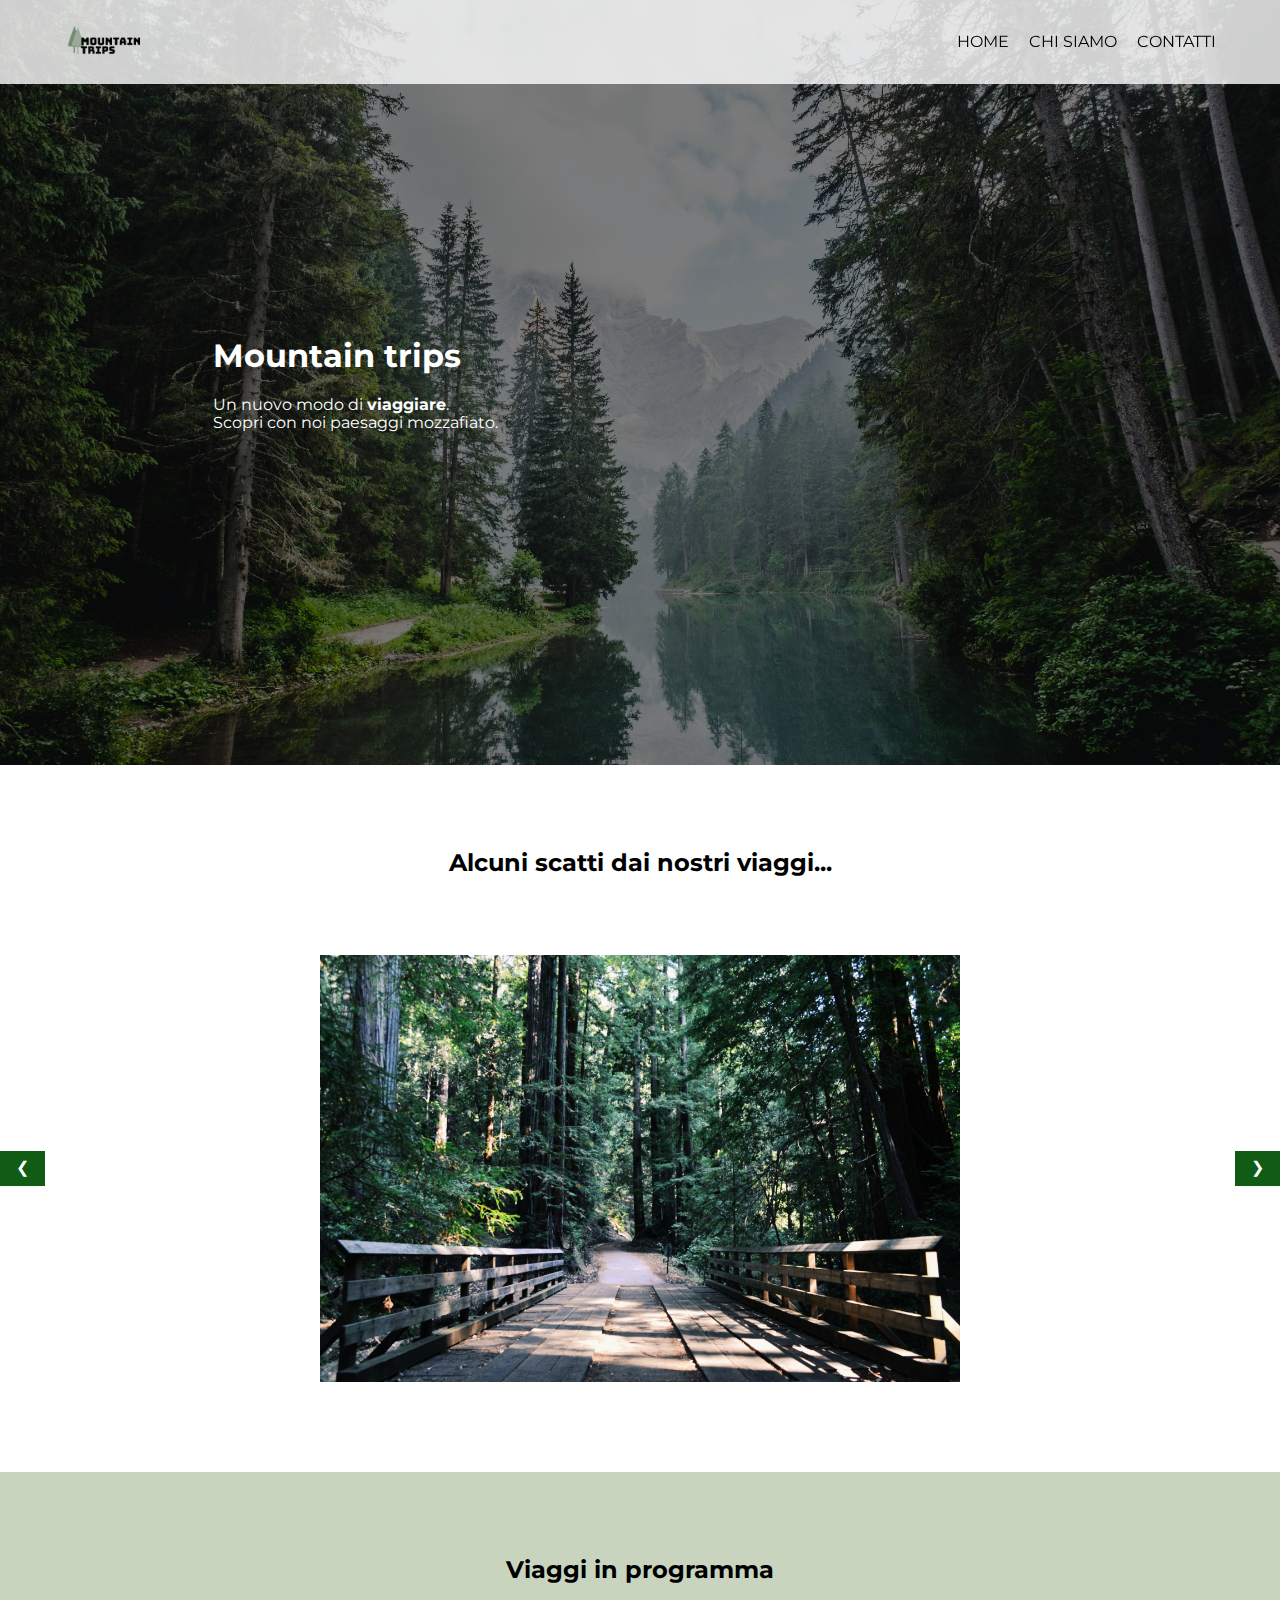
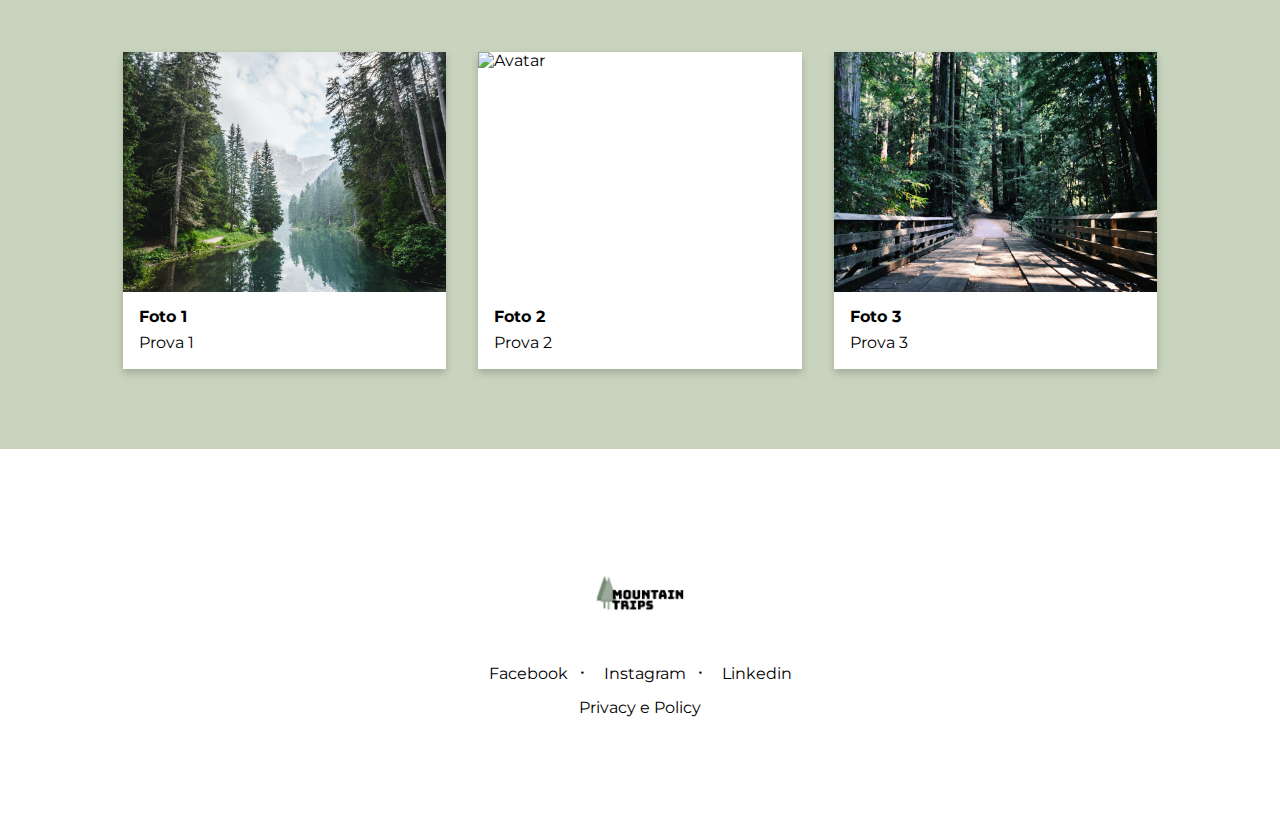
==== index.html @ b5fb7e09 "card content e fix" ====
<!DOCTYPE html>
<html lang="it">
    <head>
        <meta charset="UTF-8">
        <meta http-equiv="X-UA-Compatible" content="IE=edge">
        <meta name="viewport" content="width=device-width, initial-scale=1.0">
        <title>Mountain trips</title>

        <!-- Font -->
        <link rel="stylesheet" href="assets/fonts/montserrat/stylesheet.css">

        <!-- Fogli di stile -->
        <link rel="stylesheet" href="assets/css/normalize.css">
        <link rel="stylesheet" href="bootstrap/css/bootstrap-grid.css">
        <link rel="stylesheet" href="assets/css/style.css">

        <!-- Favicon -->
        <link rel="apple-touch-icon" sizes="57x57" href="assets/images/favicon/apple-icon-57x57.png">
        <link rel="apple-touch-icon" sizes="60x60" href="assets/images/favicon/apple-icon-60x60.png">
        <link rel="apple-touch-icon" sizes="72x72" href="assets/images/favicon/apple-icon-72x72.png">
        <link rel="apple-touch-icon" sizes="76x76" href="assets/images/favicon/apple-icon-76x76.png">
        <link rel="apple-touch-icon" sizes="114x114" href="assets/images/favicon/apple-icon-114x114.png">
        <link rel="apple-touch-icon" sizes="120x120" href="assets/images/favicon/apple-icon-120x120.png">
        <link rel="apple-touch-icon" sizes="144x144" href="assets/images/favicon/apple-icon-144x144.png">
        <link rel="apple-touch-icon" sizes="152x152" href="assets/images/favicon/apple-icon-152x152.png">
        <link rel="apple-touch-icon" sizes="180x180" href="assets/images/favicon/apple-icon-180x180.png">
        <link rel="icon" type="image/png" sizes="192x192"  href="assets/images/favicon/android-icon-192x192.png">
        <link rel="icon" type="image/png" sizes="32x32" href="assets/images/favicon/favicon-32x32.png">
        <link rel="icon" type="image/png" sizes="96x96" href="assets/images/favicon/favicon-96x96.png">
        <link rel="icon" type="image/png" sizes="16x16" href="assets/images/favicon/favicon-16x16.png">
        <link rel="manifest" href="/manifest.json">
        <meta name="msapplication-TileColor" content="#ffffff">
        <meta name="msapplication-TileImage" content="/ms-icon-144x144.png">
        <meta name="theme-color" content="#ffffff">
    </head>
    <body>
        <header class="main-menu">
            <div class="logo-wrapper">
                <a href="index.html" title="Vai alla index">
                    <img src="assets/images/logo_mountain_trips.png" alt="Logo" class="logo">
                </a>
            </div>
            <nav class="main-nav">
                <ul class="list-nav list-reset">
                    <li>
                        <a href="index.html" title="Home">Home</a>
                    </li>
                    <li>
                        <a href="#" title="Chi sono">Chi siamo</a>
                    </li>
                    <li>
                        <a href="#" title="Contatti">Contatti</a>
                    </li>
                </ul>
            </nav>
            <div class="btn-wrapper">
                <button class="hamburger-button" id="hamburgerBtn" type="button">
                    <div class="hamburger-button-bar"></div>
                    <div class="hamburger-button-bar"></div>
                    <div class="hamburger-button-bar"></div>
                </button>
            </div>
        </header>

        <main class="site-main">
            <div class="hero grid">
                <img src="assets/images/main-image.jpg" alt="Sfondo" class="hero-image image-cover">

                <div class="offset-2 col-lg-10">
                    <div class="hero-content">
                        <h1>Mountain trips</h1>
						<p>Un nuovo modo di <strong>viaggiare</strong>.
                            <br>Scopri con noi paesaggi mozzafiato.
                        </p>
                    </div>
                </div>
            </div>

            <div class="main-section">
                <div class="main-section-header">
                    <h2 class="text-center">Alcuni scatti dai nostri viaggi...</h2>
                </div>
                <div class="carousel-wrapper">
                    <div class="container-carousel">
                        <img src="assets/images/amos-gwa-IrGYJPF0JS0-unsplash.jpg" alt="" class="image-carousel">
                        <img src="assets/images/deric-P3DxOe-OJGA-unsplash.jpg" alt="" class="image-carousel">
                        <img src="assets/images/france-perles-wizj0ppghD0-unsplash.jpg" alt="" class="image-carousel">
                        <img src="assets/images/steven-kamenar-MMJx78V7xS8-unsplash.jpg" alt="" class="image-carousel">
                    </div>
                    <div class="button-carousel">
                        <button class="slider-button" onclick="plusDivs(-1)">&#10094;</button>
                        <button class="slider-button" onclick="plusDivs(1)">&#10095;</button>
                    </div>
                </div>
            </div>

            <div class="main-section bkg-green">
                <div class="offset-md-1 col-md-10">
                    <div class="main-section-header">
                        <h2 class="text-center">Viaggi in programma</h2>
                    </div>
                    <div class="main-section-card-grid">
                        <div class="card-box card-box-small">
                            <img src="assets/images/main-image.jpg" alt="Avatar" class="avatar">
                            <div class="card-content">
                                <h4><b>Foto 1</b></h4> 
                                <p>Prova 1</p> 
                            </div>
                        </div>

                        <div class="card-box card-box-small">
                            <img src="assets/images/deric-P3DxOe-OJGA-unsplash.jpg" alt="Avatar" class="avatar">
                            <div class="card-content">
                                <h4><b>Foto 2</b></h4> 
                                <p>Prova 2</p> 
                            </div>
                        </div>

                        <div class="card-box card-box-small">
                            <img src="assets/images/amos-gwa-IrGYJPF0JS0-unsplash.jpg" alt="Avatar" class="avatar">
                            <div class="card-content">
                                <h4><b>Foto 3</b></h4> 
                                <p>Prova 3</p> 
                            </div>
                        </div>
                    </div>
                </div>
            </div>

        </main>

        <footer class="site-footer">
            <div class="site-footer-content">
                <a href="index.html" title="Il logo della lading page - torna in homepage">
                    <img src="assets/images/logo_mountain_trips.png" alt="Il logo della mia landing page" class="site-logo-img">
                </a>

                <ul class="list-reset list-horizontal text-decoration-none">
                    <li>
                        <a href="#" title="Facebook" class="color-black">Facebook</a>
                    </li>
                    <li>
                        <a href="#" title="Instagram" class="color-black">Instagram</a>
                    </li>
                    <li>
                        <a href="#" title="Linkedin" class="color-black">Linkedin</a>
                    </li>
                </ul>

                <div class="color-black text-decoration-none">
                    <a href="#" class="color-black">Privacy</a>
                    e
                    <a href="#" class="color-black">Policy</a>
                </div>
            </div>
        </footer>
        
        <script src="assets/js/script.js"></script>
    </body>
</html>
---- assets/fonts/montserrat/stylesheet.css ----
@font-face {
    font-family: 'Montserrat';
    src: url('Montserrat-Light.woff2') format('woff2'),
        url('Montserrat-Light.woff') format('woff');
    font-weight: 300;
    font-style: normal;
    font-display: swap;
}

@font-face {
    font-family: 'Montserrat';
    src: url('Montserrat-Regular.woff2') format('woff2'),
        url('Montserrat-Regular.woff') format('woff');
    font-weight: normal;
    font-style: normal;
    font-display: swap;
}

@font-face {
    font-family: 'Montserrat';
    src: url('Montserrat-Bold.woff2') format('woff2'),
        url('Montserrat-Bold.woff') format('woff');
    font-weight: bold;
    font-style: normal;
    font-display: swap;
}

@font-face {
    font-family: 'Montserrat';
    src: url('Montserrat-Thin.woff2') format('woff2'),
        url('Montserrat-Thin.woff') format('woff');
    font-weight: 100;
    font-style: normal;
    font-display: swap;
}
---- assets/css/style.css ----
html,
body {
    font-family: "Montserrat", sans-serif;
}

/* START - Utility classes */
.list-reset {
    list-style-type: none;
    padding: 0;
    margin: 0;
}

.list-horizontal li {
    display: inline-block;
}

.text-center {
    text-align: center;
}

.bkg-green {
    background-color: #c9d4be !important;
}

.text-decoration-none a {
    text-decoration: none;
}

.color-black {
    color: #000000;
}
/* END - Utility classes */

/* START - main menu e main nav */
.main-menu {
    display: flex;
    align-items: center;
    justify-content: space-between;
    flex-wrap: wrap;
    background-color: rgba(255, 255, 255, .8);
}

.main-nav {
    display: none;
    order: 99;
    flex: 100%;
}

.open-menu .main-nav {
    display: block;
}

.open-menu .main-menu .main-nav ul {
    text-align: center;
    background-color: #e3e3e3;
    text-align: center;
}

.main-nav ul li:not(:last-child) {
    margin: 0 0 1em 0;
}

.main-nav ul li a {
    text-transform: uppercase;
    text-decoration: none;
    color: #000;
}

.main-nav ul li a:hover {
    color: rgb(133, 40, 22);
}
/* END - main menu e main nav */

/* START - Site logo */
.btn-wrapper,
.logo-wrapper {
    flex: 0 0 calc(50% - 8em);
    margin: 0 4em;
}

.btn-wrapper {
    text-align: right;
}

.logo {
    max-width: 5em;
}

/* .logo-wrapper{
    width: 50%;
} */
/* END - Site logo */

/* START - btn */
.hamburger-button {
    display: inline-block;
    border: 0;
    margin: 0;
    padding: 0;
    background-color: transparent;
/*  Trovare un modo per altezza 100%
    height: 100%; */
}

.hamburger-button-bar {
    width: 35px;
    height: 5px;
    background-color: #333;
    margin: 6px 0;
    transition: 0.4s;
}

.open-menu .hamburger-button > *:nth-child(1) {
    transform: rotate(-45deg) translate(-.45em, .45em);
}

.open-menu .hamburger-button > *:nth-child(2) {
    opacity: 0;
}

.open-menu .hamburger-button > *:nth-child(3) {
    transform: rotate(45deg) translate(-.45em, -.45em);
}

/* END - btn */
.hero {
    position: relative;
    height: 85vh; /*
        75% dell'altezza della viewport
        viewport significa dal pixel sinistro più alto a al pixel destro più basso
            della nostra pagina web, senza contare l'interfaccia del browser
    */


    background-color: #000;

    -webkit-box-align: center;

        -ms-flex-align: center;

            align-items: center;
}

.hero-image {
    opacity: .5;
}

.hero-content {
    position: relative;
    z-index: 1;
    color: #ffffff;
}

.image-cover {
    position: absolute;
    top: 0;
    right: 0;
    bottom: 0;
    left: 0;
    width: 100%;
    height: 100%;
    -o-object-fit: cover;
       object-fit: cover;
}

.grid,
[class*="grid"] {
    display: -webkit-box;
    display: -ms-flexbox;
    display: flex;
    -webkit-box-orient: horizontal;
    -webkit-box-direction: normal;
        -ms-flex-flow: row wrap;
            flex-flow: row wrap;
    -webkit-box-sizing: border-box;
            box-sizing: border-box;
}

.main-section {
    padding: 4em 0;
    background-color: transparent;
}

.container-carousel {
    position: relative;
    margin: auto;
    width: 80%;
    height: 80%;
}

.image-carousel {
    display: none;
    width: 100%;
    height: 30em;
    -o-object-fit: contain;
       object-fit: contain;
}

.carousel-wrapper {
    position: relative;
    margin: 0 0;
}

.button-carousel {
    position: absolute;
    top: 0;
    right: 0;
    left: 0;
    bottom: 0;
    width: 100%;
    display: flex;
    align-items: center;
    justify-content: space-between;
}

.slider-button {
    border: none;
    display: inline-block;
    text-decoration: none;
    text-align: center;
    padding: 0.5em 1em;
    color: #fff !important;
    background-color: rgb(16, 92, 20) !important;
}

.slider-button:hover {
    background-color: rgb(93, 133, 95) !important;
}


.card-box {
    display: inline-block;
    box-shadow: 0 .25em .5em 0 rgba(0, 0, 0, .2);
    transition: .3s;
}

.card-box:hover {
    box-shadow: 0 .5em 1em 0 rgba(0, 0, 0, .2);
}

.card-content {
    position: relative;
    z-index: 1;
    background: #ffffff;
    padding: 1em;
    margin: 0;
    width: calc(100% - 2em);
}

.card-content h4 {
    margin: 0 0 0.5em;
}

.card-content p {
    margin: 0;
}

.avatar {
    position: relative;
    display: block;
    width: 100%;
    height: 15em;
    overflow: hidden;
    object-fit: cover;
}

.card-box, .card-box-small {
    overflow: hidden;
}

.card-box img, .card-box-small img {
    display: block;
    transition: transform .3s ease-in-out;
}

.card-box:hover img, .card-box-small:hover img {
    transform: scale(1.2);
}

/* .main-section-card-grid {
    
} */

.main-section-card-grid .card-box {
    margin: 1em;
    -webkit-box-flex: 0;
        -ms-flex: 0 100%;
            flex: 0 100%;
}

.main-section-header {
    padding-bottom: 2em;
}

.main-section-header h3 {
    font-size: 2rem;
    margin-bottom: .5em;
}

[class*="card-box"] {
    background-color: #fff;
}


.site-footer {
    padding-top: 6em;
    padding-bottom: 6em;
    background-color: #fff;
    color: white;
    position: relative;
}

.site-footer-content {
    display: -webkit-box;
    display: -ms-flexbox;
    display: flex;
    -webkit-box-orient: vertical;
    -webkit-box-direction: normal;
        -ms-flex-direction: column;
            flex-direction: column;
    -webkit-box-align: center;
        -ms-flex-align: center;
            align-items: center;
    -webkit-box-pack: center;
        -ms-flex-pack: center;
            justify-content: center;
}

.site-logo-img {
    display: block;
    max-width: 6em;
}

.site-footer-content > *:not(:last-child) {
    margin: 0 0 1em;
}

.site-footer-content ul li:nth-child(n+2)  {
    position: relative;
    margin-left: 2em;
}

.site-footer-content ul li:nth-child(n+2)::before {
    content: '•';
    position: absolute;
    top: 0;
    left: -1.5em;
    bottom: 1em;
    margin: auto;
    display: inline-block;
    height: 5px;
    color: #000;
}

.site-footer-content ul li {
    margin-top: .5em;
}

.site-footer-content ul li:hover {
    color: rgb(133, 40, 22);
}
/* [class|="col"] {

} */


/* START - responsive */
@media screen and (min-width: 960px) {
    .main-menu {
        /*
        top 0 per posizionarsi in alto
        width 100 per dirgli di occupare tutto lo spazio, in position fixed occuperebbe tutto lo spazio dei contenuti
        */
        position: fixed;
        z-index: 99;
        top: 0;
        width: 100%;
    }

    .main-nav {
        display: block;
        flex: 0 0 calc(50% - 4em);
        text-align: right;
        margin-right: 4em;
    }

    .main-nav ul li {
        display: inline-block;
    }

    .main-nav ul li:not(:last-child) {
        margin: 0 1em 0 0;
    }

    .container-carousel {
        width: 50%;
    }

    /* .logo-wrapper{
        width: auto;
        background-color: transparent;
    } */

    /* START - btn */
    /* Questo non serve se lo faccio già sul div
    .btn-open-menu {
        display: none;
    } */

    /* Questo è un div in realtà */
    .hamburger-button {
        display: none;

    }

    .btn-wrapper {
        display: none;
    }
    /* END - btn */

    .main-section-card-grid .card-box-large,
    .main-section-card-grid .card-box-small {
        -webkit-box-flex: 0;
            -ms-flex: 0 0 calc((100%/12)*4 - 2em);
                flex: 0 0 calc((100%/12)*4 - 2em);
    }
}
/* END - responsive */
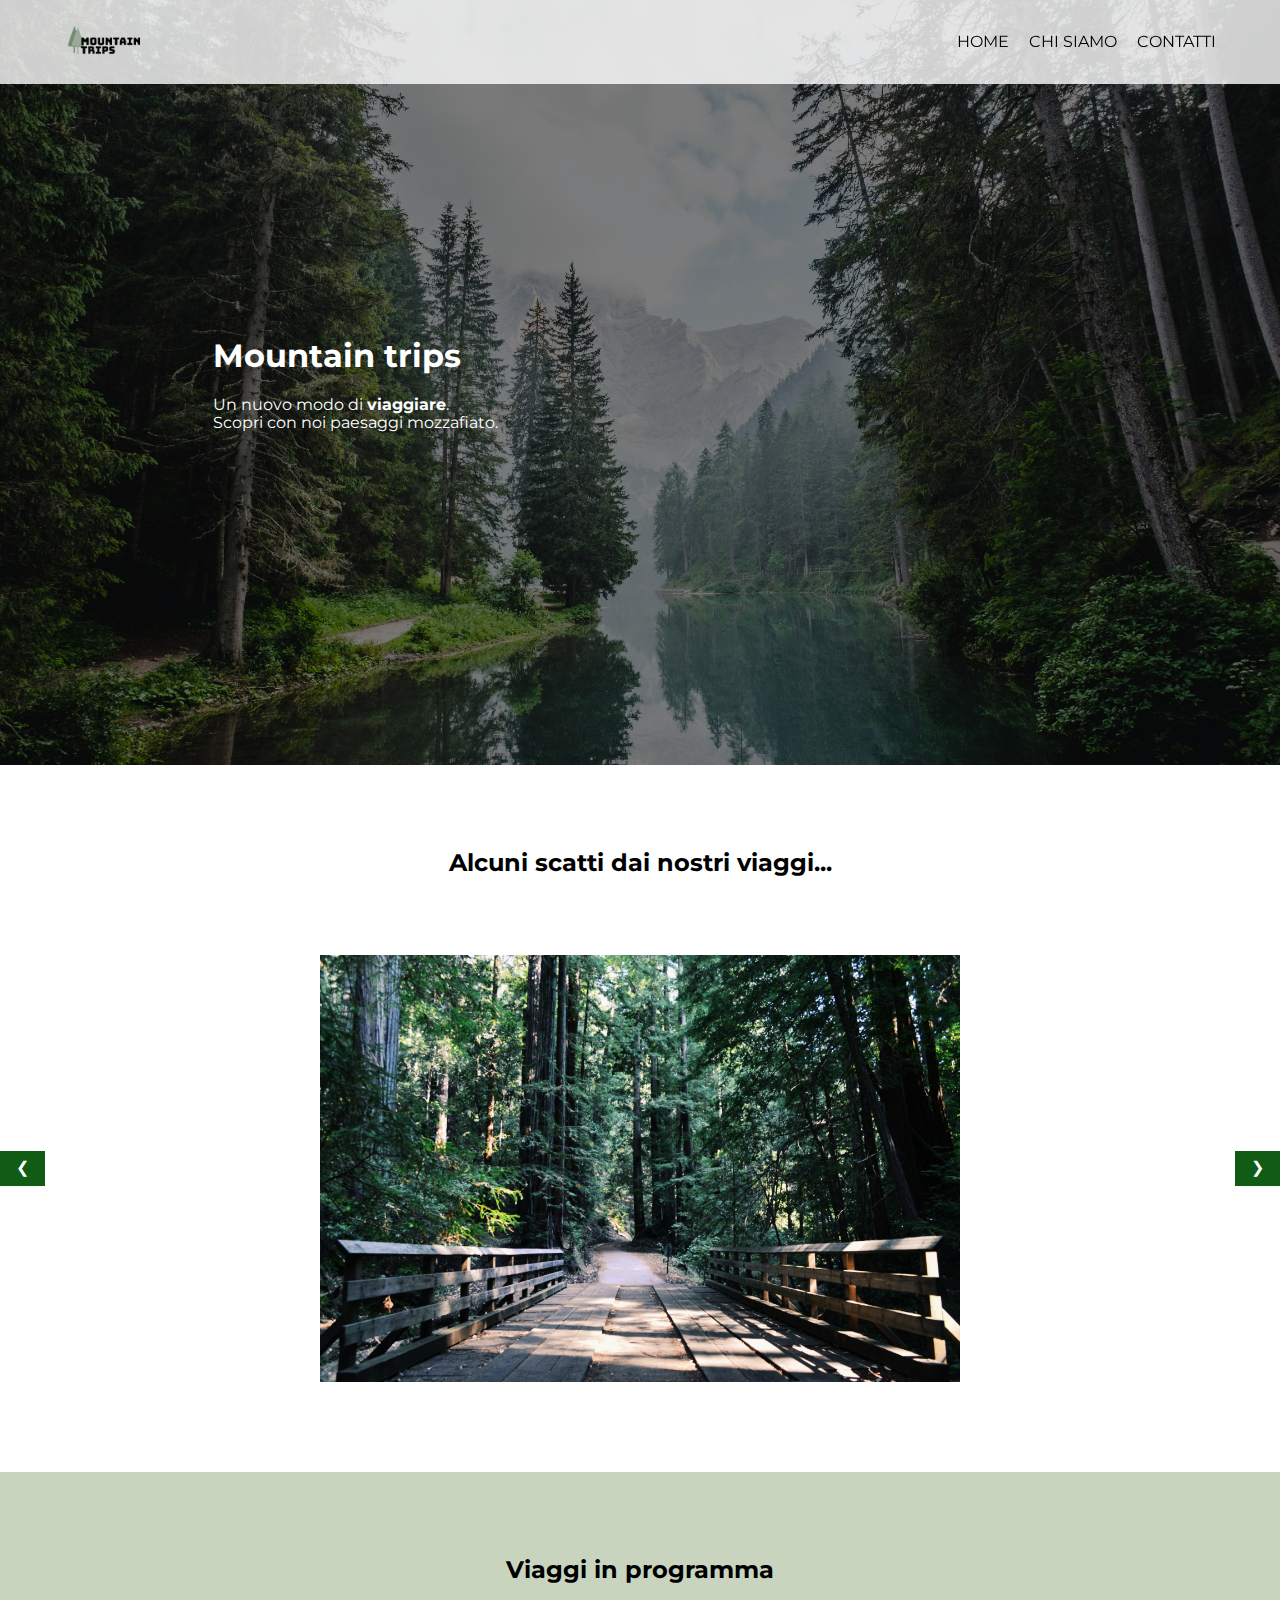
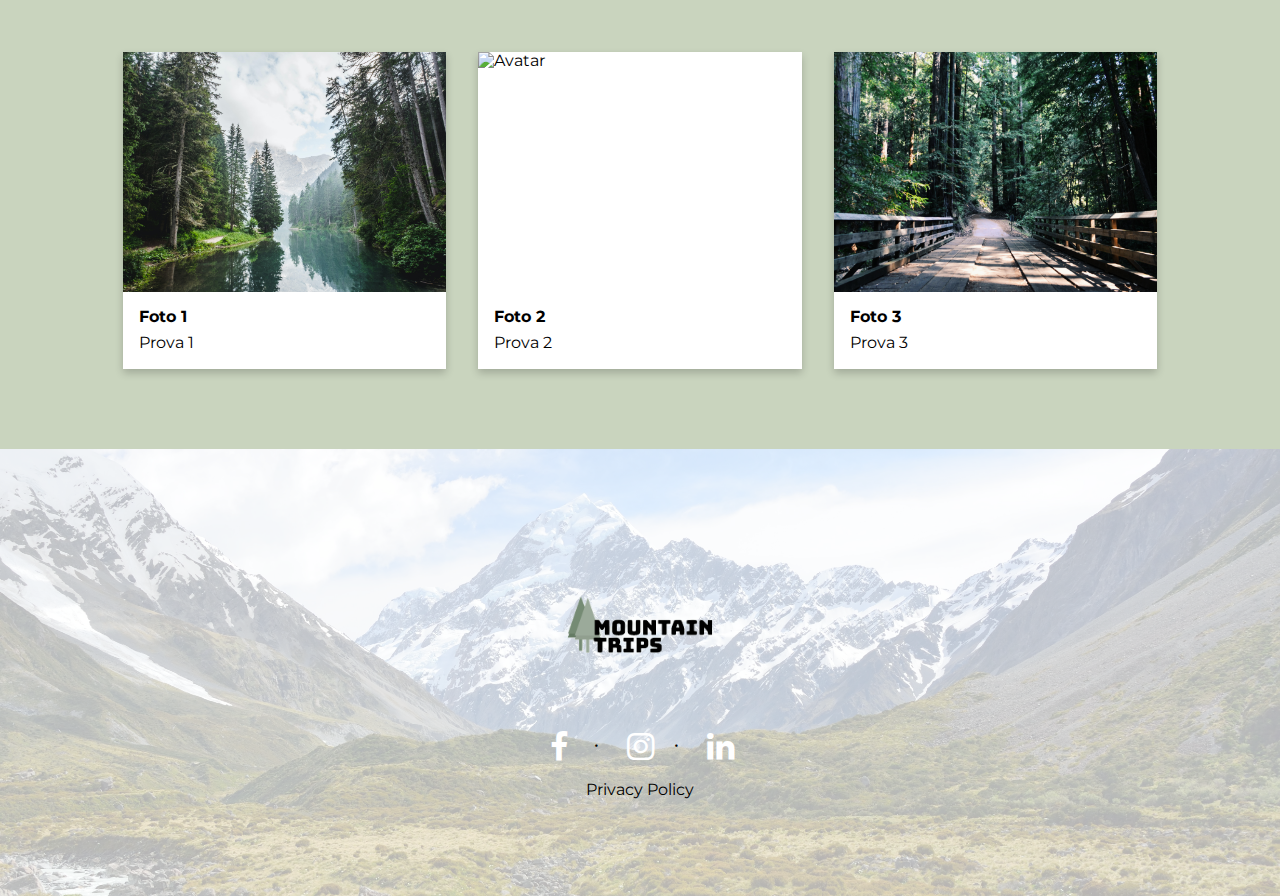
==== commit 02aca253: "iconfont e fix footer" ====
--- a/index.html
+++ b/index.html
@@ -8,6 +8,9 @@
 
         <!-- Font -->
         <link rel="stylesheet" href="assets/fonts/montserrat/stylesheet.css">
+
+        <!-- Iconfont -->
+        <link rel="stylesheet" href="assets/fonts/iconfont/css/fontello.css">
 
         <!-- Fogli di stile -->
         <link rel="stylesheet" href="assets/css/normalize.css">
@@ -28,7 +31,8 @@
         <link rel="icon" type="image/png" sizes="32x32" href="assets/images/favicon/favicon-32x32.png">
         <link rel="icon" type="image/png" sizes="96x96" href="assets/images/favicon/favicon-96x96.png">
         <link rel="icon" type="image/png" sizes="16x16" href="assets/images/favicon/favicon-16x16.png">
-        <link rel="manifest" href="/manifest.json">
+        <!-- Commentato perchè dava problemi -->
+        <!-- <link rel="manifest" href="/manifest.json"> -->
         <meta name="msapplication-TileColor" content="#ffffff">
         <meta name="msapplication-TileImage" content="/ms-icon-144x144.png">
         <meta name="theme-color" content="#ffffff">
@@ -130,6 +134,7 @@
         </main>
 
         <footer class="site-footer">
+            <img src="assets/images/pexels-pixabay-68695.jpg" alt="" class="image-cover image-footer">
             <div class="site-footer-content">
                 <a href="index.html" title="Il logo della lading page - torna in homepage">
                     <img src="assets/images/logo_mountain_trips.png" alt="Il logo della mia landing page" class="site-logo-img">
@@ -137,20 +142,19 @@
 
                 <ul class="list-reset list-horizontal text-decoration-none">
                     <li>
-                        <a href="#" title="Facebook" class="color-black">Facebook</a>
+                        <a href="#" title="Facebook" class=""><span class="color-white icon-facebook"></span></a>
                     </li>
                     <li>
-                        <a href="#" title="Instagram" class="color-black">Instagram</a>
+                        <a href="#" title="Instagram" class=""><span class="color-white icon-instagram"></span></a>
                     </li>
                     <li>
-                        <a href="#" title="Linkedin" class="color-black">Linkedin</a>
+                        <a href="#" title="Linkedin" class=""><span class="color-white icon-linkedin"></span></a>
                     </li>
                 </ul>
 
-                <div class="color-black text-decoration-none">
+                <div class="color-white text-decoration-none">
                     <a href="#" class="color-black">Privacy</a>
-                    e
-                    <a href="#" class="color-black">Policy</a>
+                    <a href="#" class="color-black"> Policy</a>
                 </div>
             </div>
         </footer>
--- a/assets/fonts/iconfont/css/fontello.css
+++ b/assets/fonts/iconfont/css/fontello.css
@@ -0,0 +1,60 @@
+@font-face {
+  font-family: 'fontello';
+  src: url('../font/fontello.eot?14628681');
+  src: url('../font/fontello.eot?14628681#iefix') format('embedded-opentype'),
+       url('../font/fontello.woff2?14628681') format('woff2'),
+       url('../font/fontello.woff?14628681') format('woff'),
+       url('../font/fontello.ttf?14628681') format('truetype'),
+       url('../font/fontello.svg?14628681#fontello') format('svg');
+  font-weight: normal;
+  font-style: normal;
+}
+/* Chrome hack: SVG is rendered more smooth in Windozze. 100% magic, uncomment if you need it. */
+/* Note, that will break hinting! In other OS-es font will be not as sharp as it could be */
+/*
+@media screen and (-webkit-min-device-pixel-ratio:0) {
+  @font-face {
+    font-family: 'fontello';
+    src: url('../font/fontello.svg?14628681#fontello') format('svg');
+  }
+}
+*/
+[class^="icon-"]:before, [class*=" icon-"]:before {
+  font-family: "fontello";
+  font-style: normal;
+  font-weight: normal;
+  speak: never;
+
+  display: inline-block;
+  text-decoration: inherit;
+  width: 1em;
+  margin-right: .2em;
+  text-align: center;
+  /* opacity: .8; */
+
+  /* For safety - reset parent styles, that can break glyph codes*/
+  font-variant: normal;
+  text-transform: none;
+
+  /* fix buttons height, for twitter bootstrap */
+  line-height: 1em;
+
+  /* Animation center compensation - margins should be symmetric */
+  /* remove if not needed */
+  margin-left: .2em;
+
+  /* you can be more comfortable with increased icons size */
+  /* font-size: 120%; */
+
+  /* Font smoothing. That was taken from TWBS */
+  -webkit-font-smoothing: antialiased;
+  -moz-osx-font-smoothing: grayscale;
+
+  /* Uncomment for 3D effect */
+  /* text-shadow: 1px 1px 1px rgba(127, 127, 127, 0.3); */
+}
+
+.icon-trash-empty:before { content: '\e801'; } /* '' */
+.icon-facebook:before { content: '\f09a'; } /* '' */
+.icon-linkedin:before { content: '\f0e1'; } /* '' */
+.icon-instagram:before { content: '\f16d'; } /* '' */
--- a/assets/css/style.css
+++ b/assets/css/style.css
@@ -28,6 +28,14 @@
 
 .color-black {
     color: #000000;
+}
+
+.color-white {
+    color: #ffffff;
+}
+
+.bkg-black {
+    background-color: #000000;
 }
 /* END - Utility classes */
 
@@ -161,6 +169,10 @@
     height: 100%;
     -o-object-fit: cover;
        object-fit: cover;
+}
+
+.image-footer {
+    opacity: .3;
 }
 
 .grid,
@@ -307,6 +319,10 @@
     padding-bottom: 6em;
     background-color: #fff;
     color: white;
+    position: relative;
+}
+
+.site-footer > div {
     position: relative;
 }
 
@@ -359,6 +375,10 @@
 .site-footer-content ul li:hover {
     color: rgb(133, 40, 22);
 }
+
+[class*="icon"] {
+    font-size: 1.5em;
+}
 /* [class|="col"] {
 
 } */
@@ -396,6 +416,14 @@
         width: 50%;
     }
 
+    .site-logo-img {
+        max-width: 10em;
+    }
+
+    [class*="icon"] {
+        font-size: 2em;
+    }
+
     /* .logo-wrapper{
         width: auto;
         background-color: transparent;
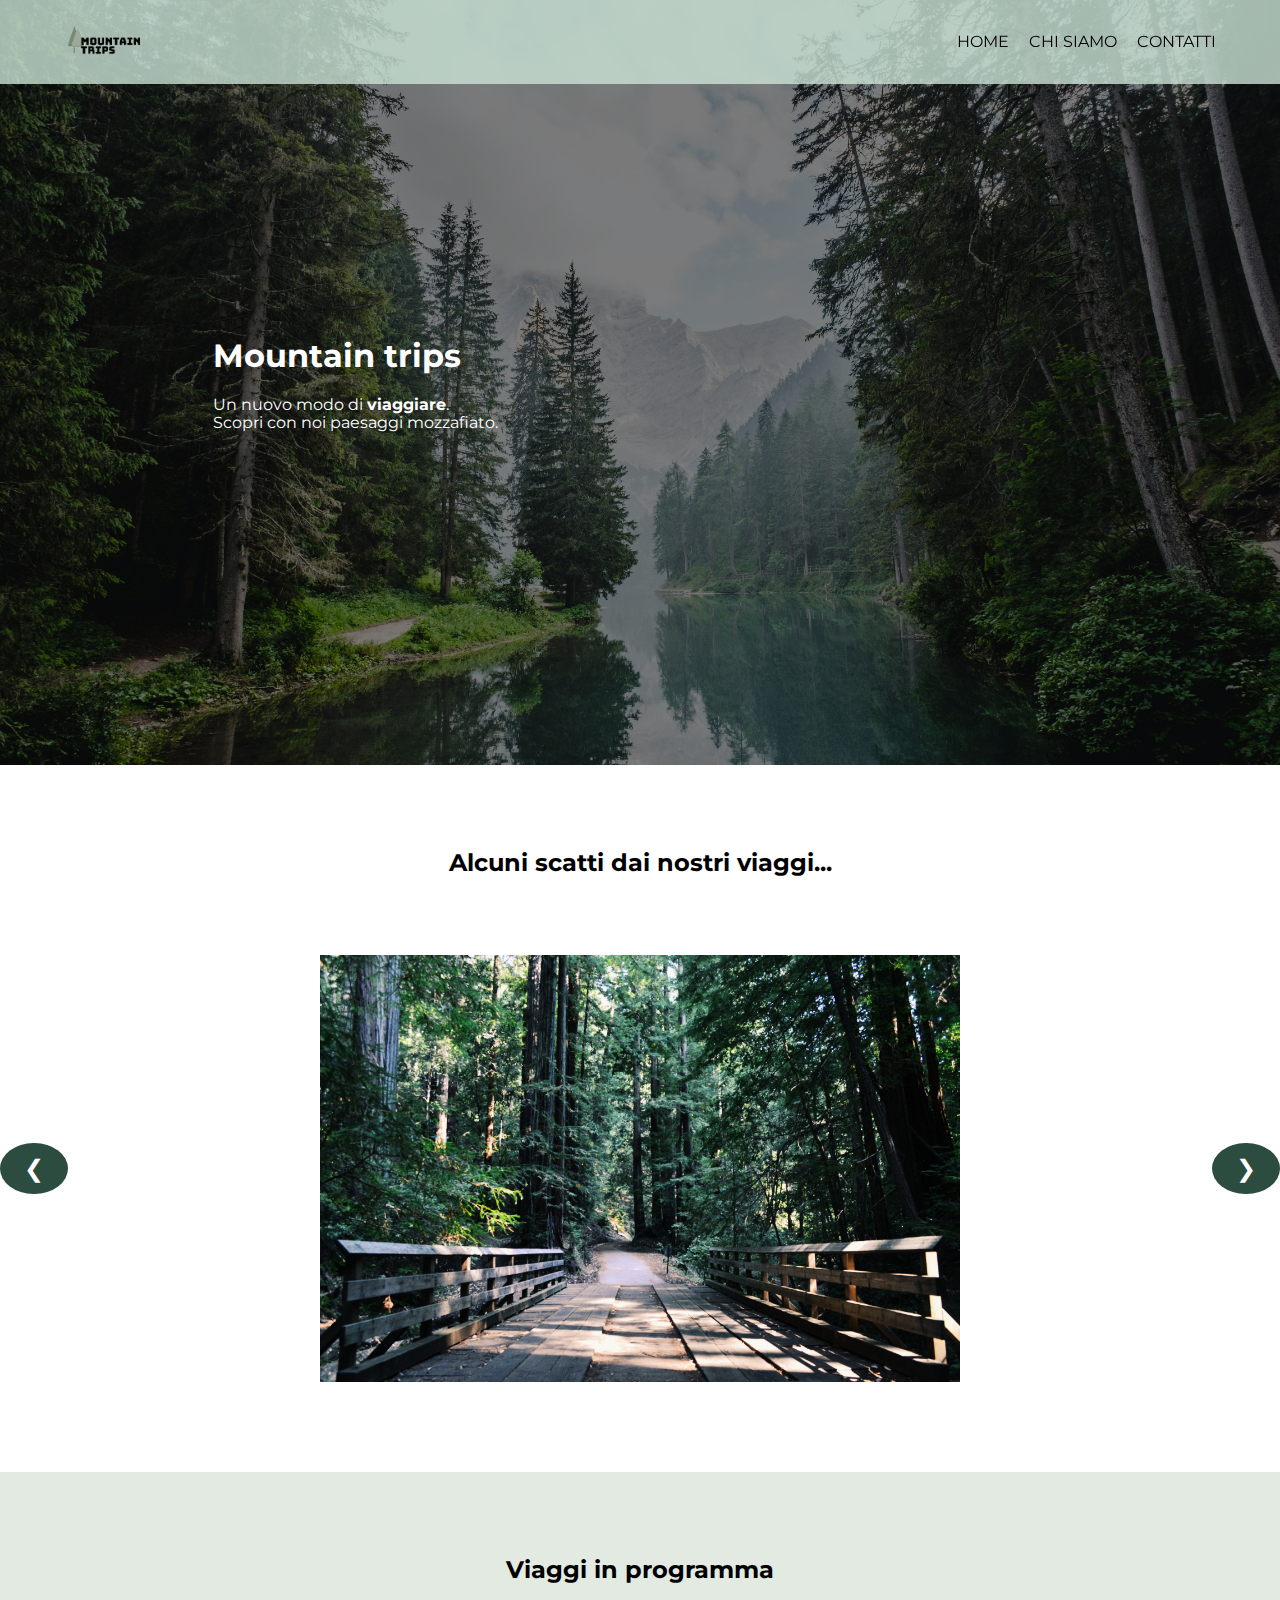
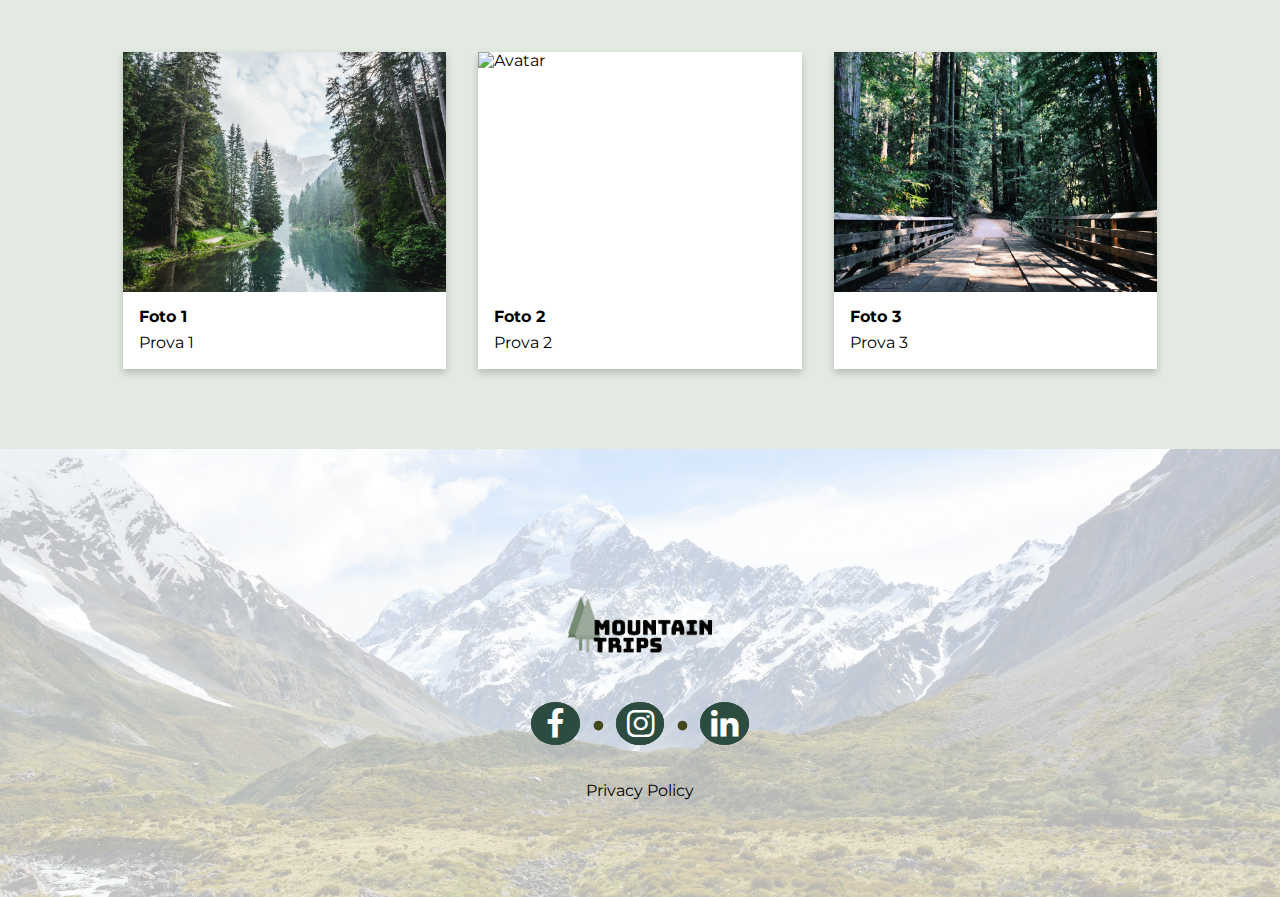
==== commit da8d9350: "fix footer e alcuni colori" ====
--- a/index.html
+++ b/index.html
@@ -142,13 +142,13 @@
 
                 <ul class="list-reset list-horizontal text-decoration-none">
                     <li>
-                        <a href="#" title="Facebook" class=""><span class="color-white icon-facebook"></span></a>
+                        <a href="#" title="Facebook"><span class="icon-border color-white icon-facebook"></span></a>
                     </li>
                     <li>
-                        <a href="#" title="Instagram" class=""><span class="color-white icon-instagram"></span></a>
+                        <a href="#" title="Instagram"><span class="icon-border color-white icon-instagram"></span></a>
                     </li>
                     <li>
-                        <a href="#" title="Linkedin" class=""><span class="color-white icon-linkedin"></span></a>
+                        <a href="#" title="Linkedin"><span class="icon-border color-white icon-linkedin"></span></a>
                     </li>
                 </ul>
 
--- a/assets/css/style.css
+++ b/assets/css/style.css
@@ -19,7 +19,7 @@
 }
 
 .bkg-green {
-    background-color: #c9d4be !important;
+    background-color: rgba(197, 213, 196, .5) !important;
 }
 
 .text-decoration-none a {
@@ -45,7 +45,7 @@
     align-items: center;
     justify-content: space-between;
     flex-wrap: wrap;
-    background-color: rgba(255, 255, 255, .8);
+    background-color: rgba(203, 228, 214, .8);
 }
 
 .main-nav {
@@ -232,11 +232,13 @@
     text-align: center;
     padding: 0.5em 1em;
     color: #fff !important;
-    background-color: rgb(16, 92, 20) !important;
+    font-size: 1.5em;
+    border-radius: 50%;
+    background-color: #2C4C40 !important;
 }
 
 .slider-button:hover {
-    background-color: rgb(93, 133, 95) !important;
+    background-color: #29675B !important;
 }
 
 
@@ -358,18 +360,20 @@
 
 .site-footer-content ul li:nth-child(n+2)::before {
     content: '•';
+    font-size: 4em;
     position: absolute;
-    top: 0;
-    left: -1.5em;
-    bottom: 1em;
+    top: -50px;
+    left: -27px;
+    bottom: 25px;
     margin: auto;
     display: inline-block;
     height: 5px;
-    color: #000;
+    color: #43481D;
 }
 
 .site-footer-content ul li {
-    margin-top: .5em;
+    margin-top: -1em;
+    margin-bottom: 1.5em;
 }
 
 .site-footer-content ul li:hover {
@@ -378,6 +382,16 @@
 
 [class*="icon"] {
     font-size: 1.5em;
+}
+
+.icon-border {
+    background-color: #2C4C40;
+    border-radius: 50%;
+    border: 2px solid #2C4C40;
+} 
+
+.icon-border:hover {
+    background-color: #29675B;
 }
 /* [class|="col"] {
 
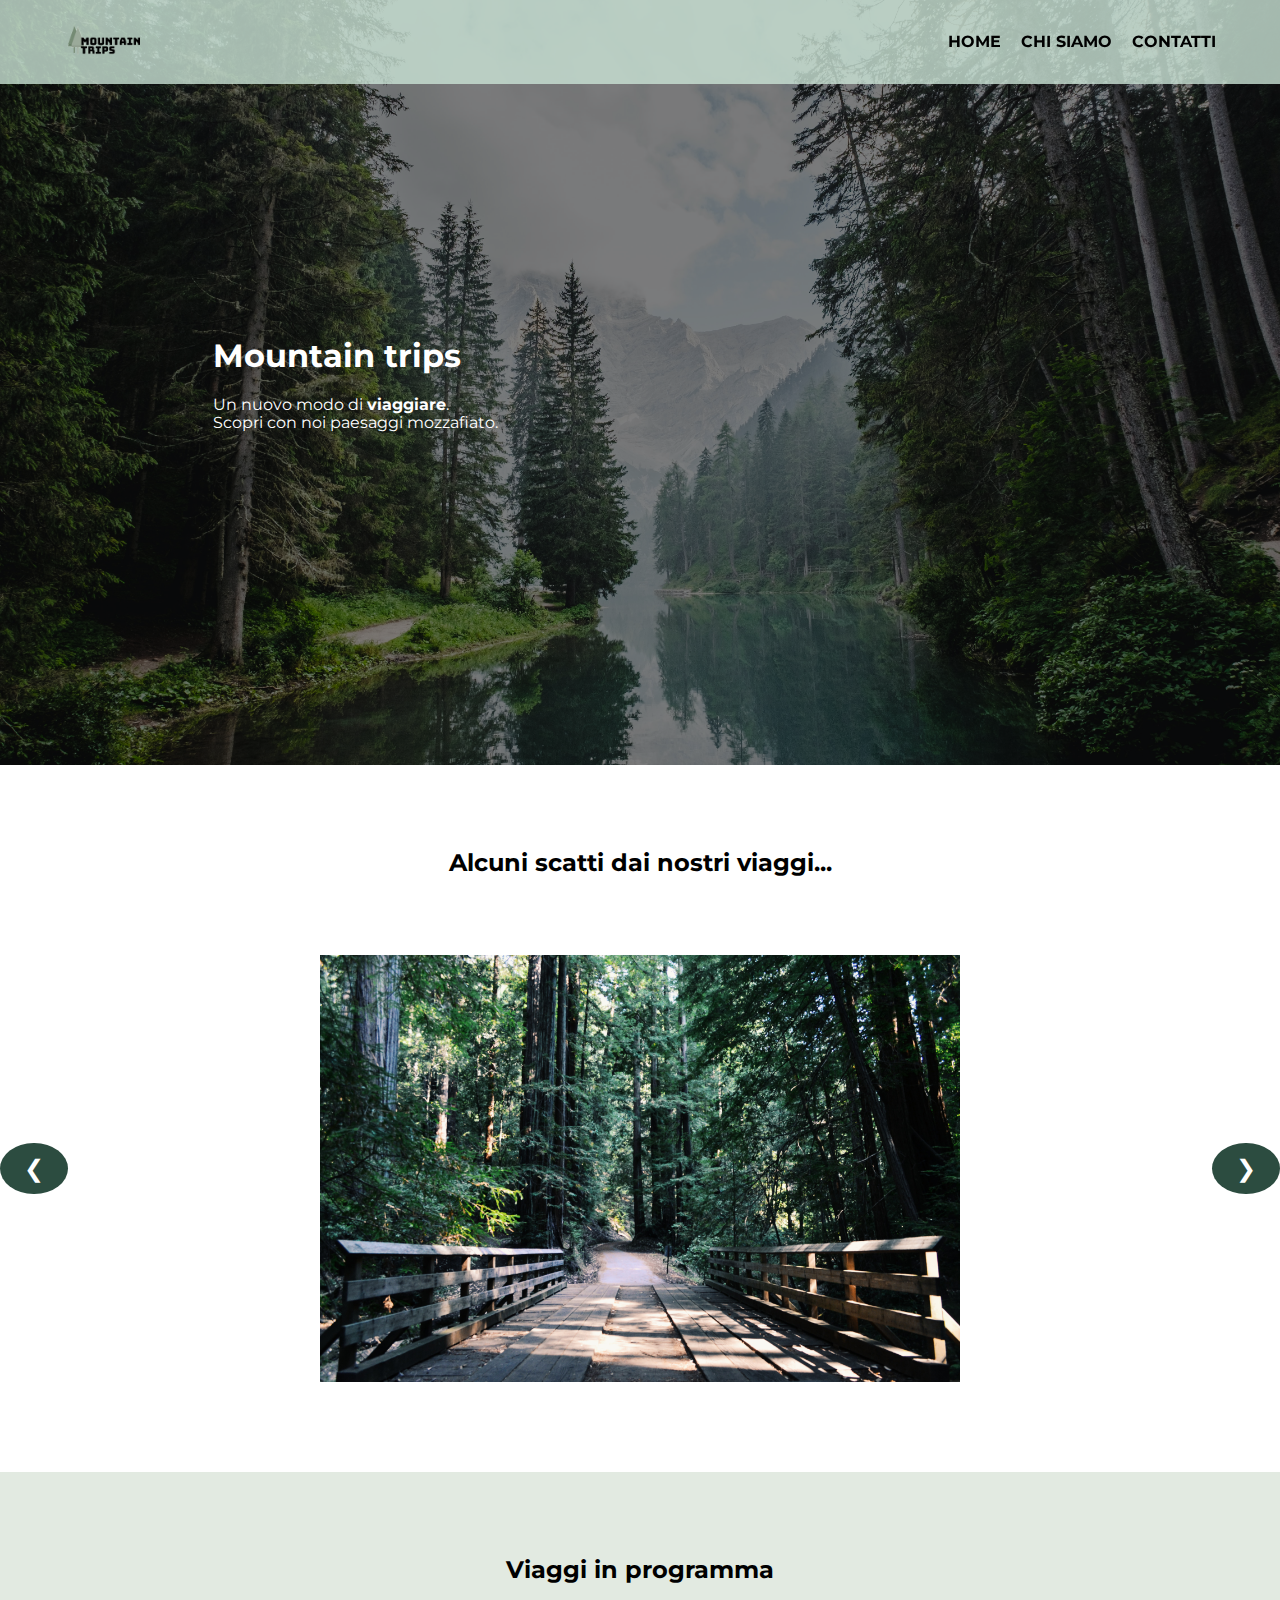
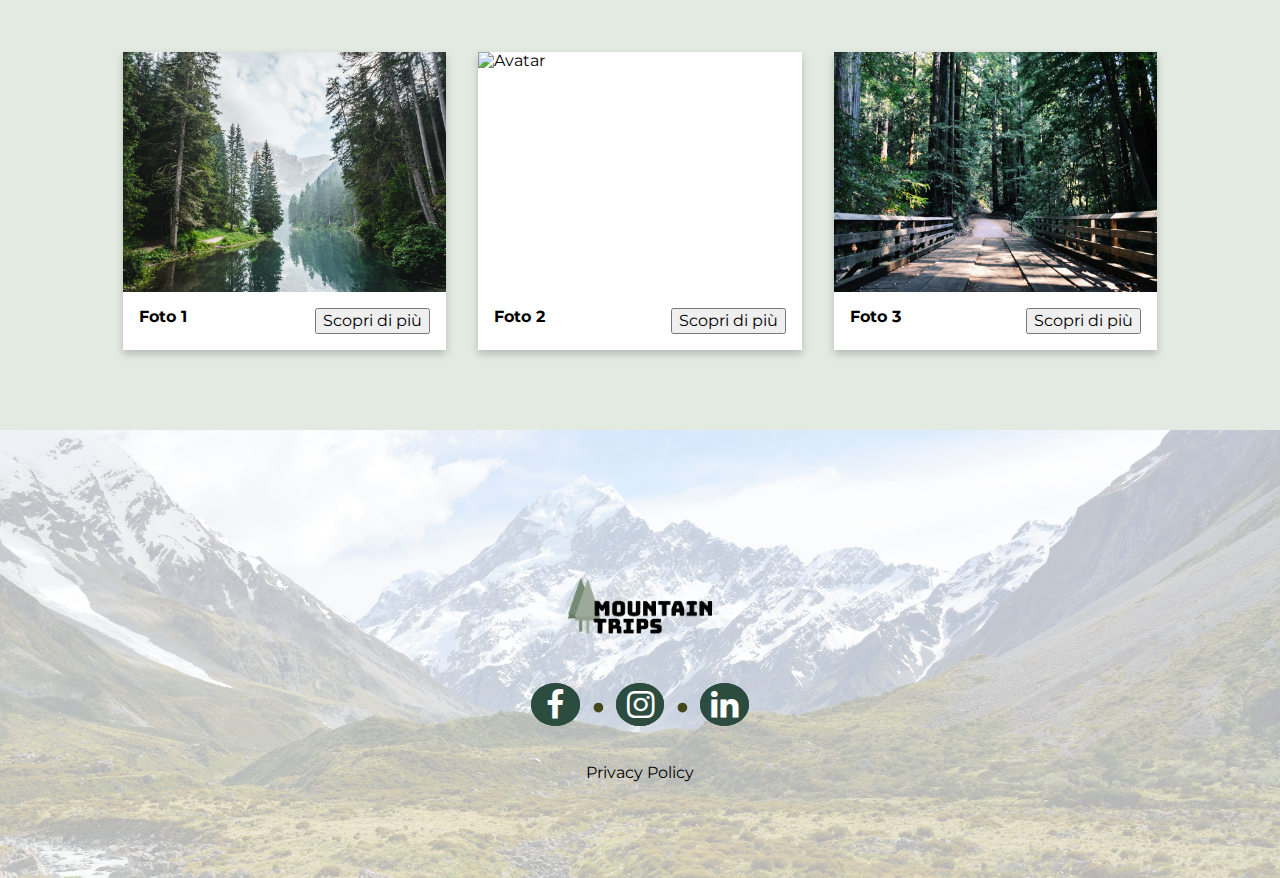
==== commit afc306fc: "card e fix varie" ====
--- a/index.html
+++ b/index.html
@@ -47,13 +47,13 @@
             <nav class="main-nav">
                 <ul class="list-nav list-reset">
                     <li>
-                        <a href="index.html" title="Home">Home</a>
+                        <a href="index.html" title="Home"><strong>Home</strong></a>
                     </li>
                     <li>
-                        <a href="#" title="Chi sono">Chi siamo</a>
+                        <a href="#" title="Chi sono"><strong>Chi siamo</strong></a>
                     </li>
                     <li>
-                        <a href="#" title="Contatti">Contatti</a>
+                        <a href="#" title="Contatti"><strong>Contatti</strong></a>
                     </li>
                 </ul>
             </nav>
@@ -108,7 +108,7 @@
                             <img src="assets/images/main-image.jpg" alt="Avatar" class="avatar">
                             <div class="card-content">
                                 <h4><b>Foto 1</b></h4> 
-                                <p>Prova 1</p> 
+                                <button class="learn-more">Scopri di più</button>
                             </div>
                         </div>
 
@@ -116,7 +116,7 @@
                             <img src="assets/images/deric-P3DxOe-OJGA-unsplash.jpg" alt="Avatar" class="avatar">
                             <div class="card-content">
                                 <h4><b>Foto 2</b></h4> 
-                                <p>Prova 2</p> 
+                                <button class="learn-more">Scopri di più</button>
                             </div>
                         </div>
 
@@ -124,7 +124,7 @@
                             <img src="assets/images/amos-gwa-IrGYJPF0JS0-unsplash.jpg" alt="Avatar" class="avatar">
                             <div class="card-content">
                                 <h4><b>Foto 3</b></h4> 
-                                <p>Prova 3</p> 
+                                <button class="learn-more">Scopri di più</button>
                             </div>
                         </div>
                     </div>
--- a/assets/css/style.css
+++ b/assets/css/style.css
@@ -259,14 +259,12 @@
     padding: 1em;
     margin: 0;
     width: calc(100% - 2em);
+    display: flex;
+    justify-content: space-between;
 }
 
 .card-content h4 {
     margin: 0 0 0.5em;
-}
-
-.card-content p {
-    margin: 0;
 }
 
 .avatar {
@@ -276,6 +274,10 @@
     height: 15em;
     overflow: hidden;
     object-fit: cover;
+}
+
+.learn-more {
+    /* display: flex; */
 }
 
 .card-box, .card-box-small {
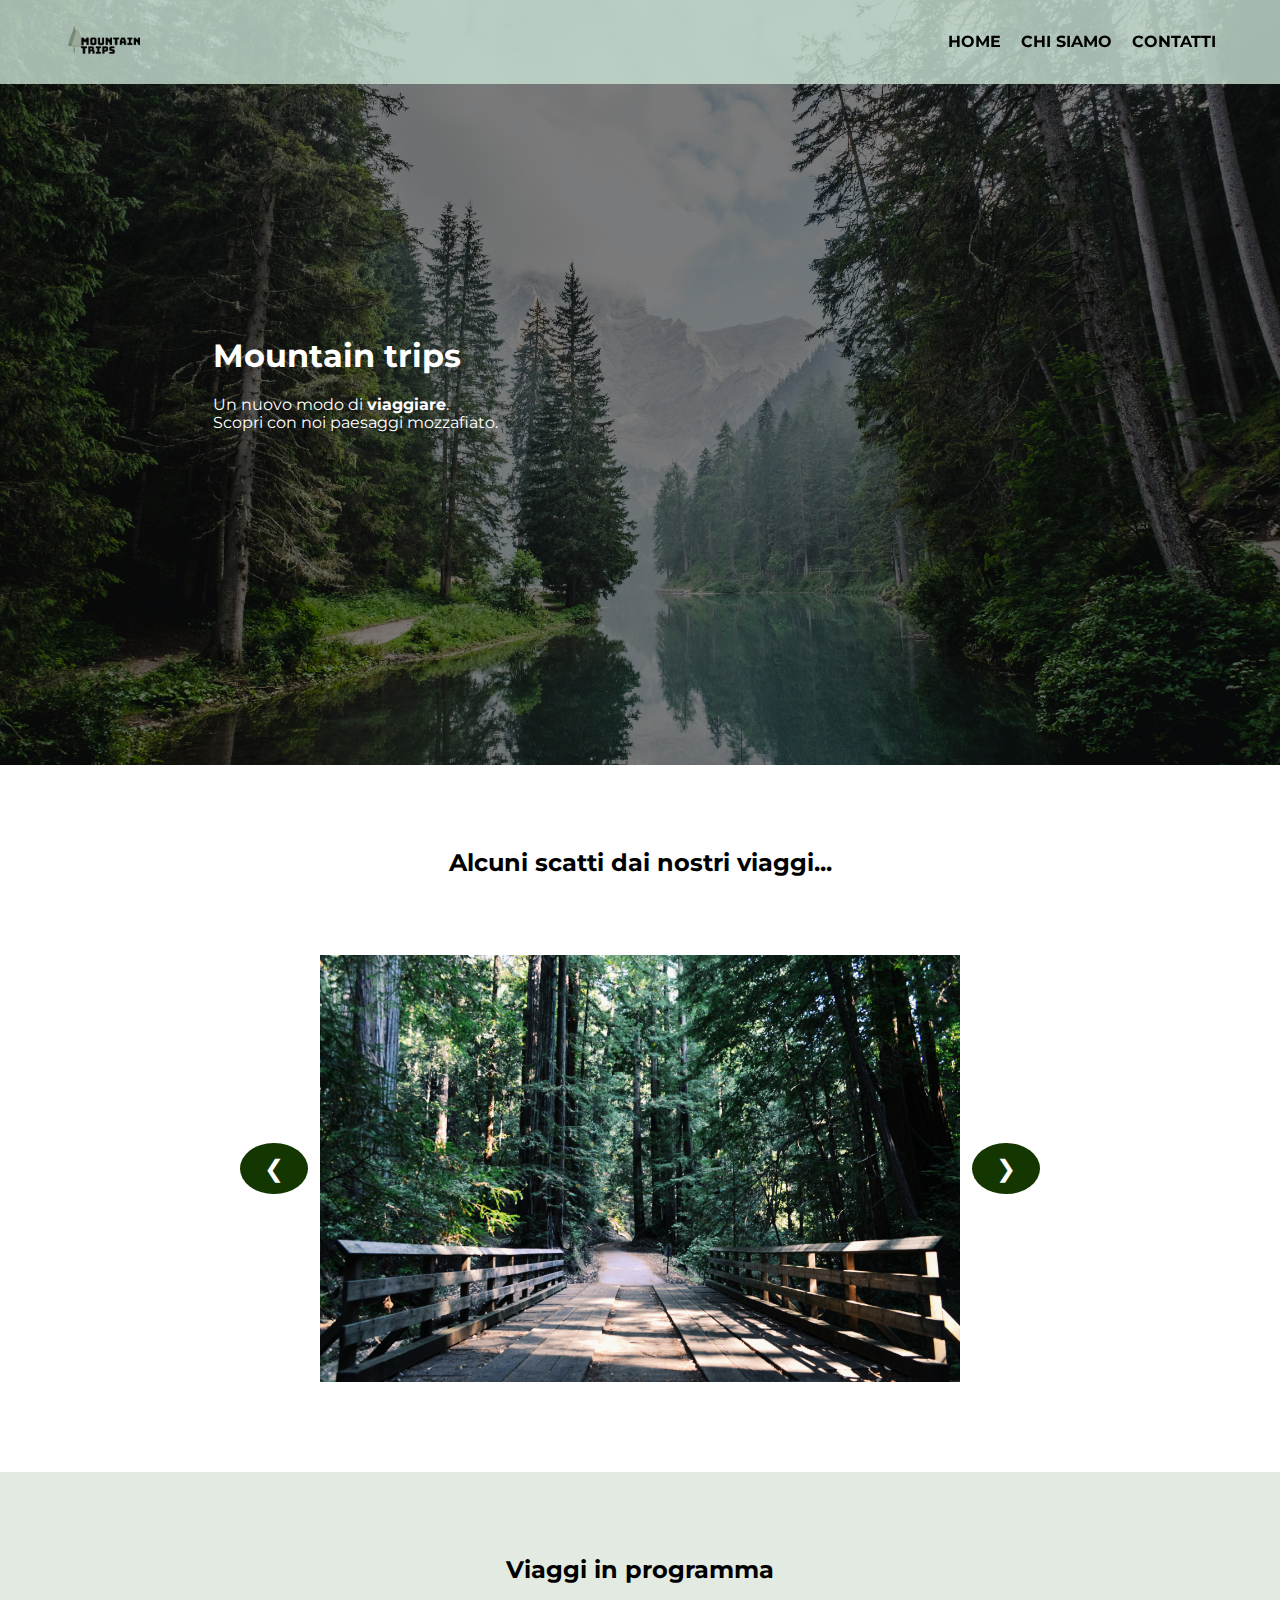
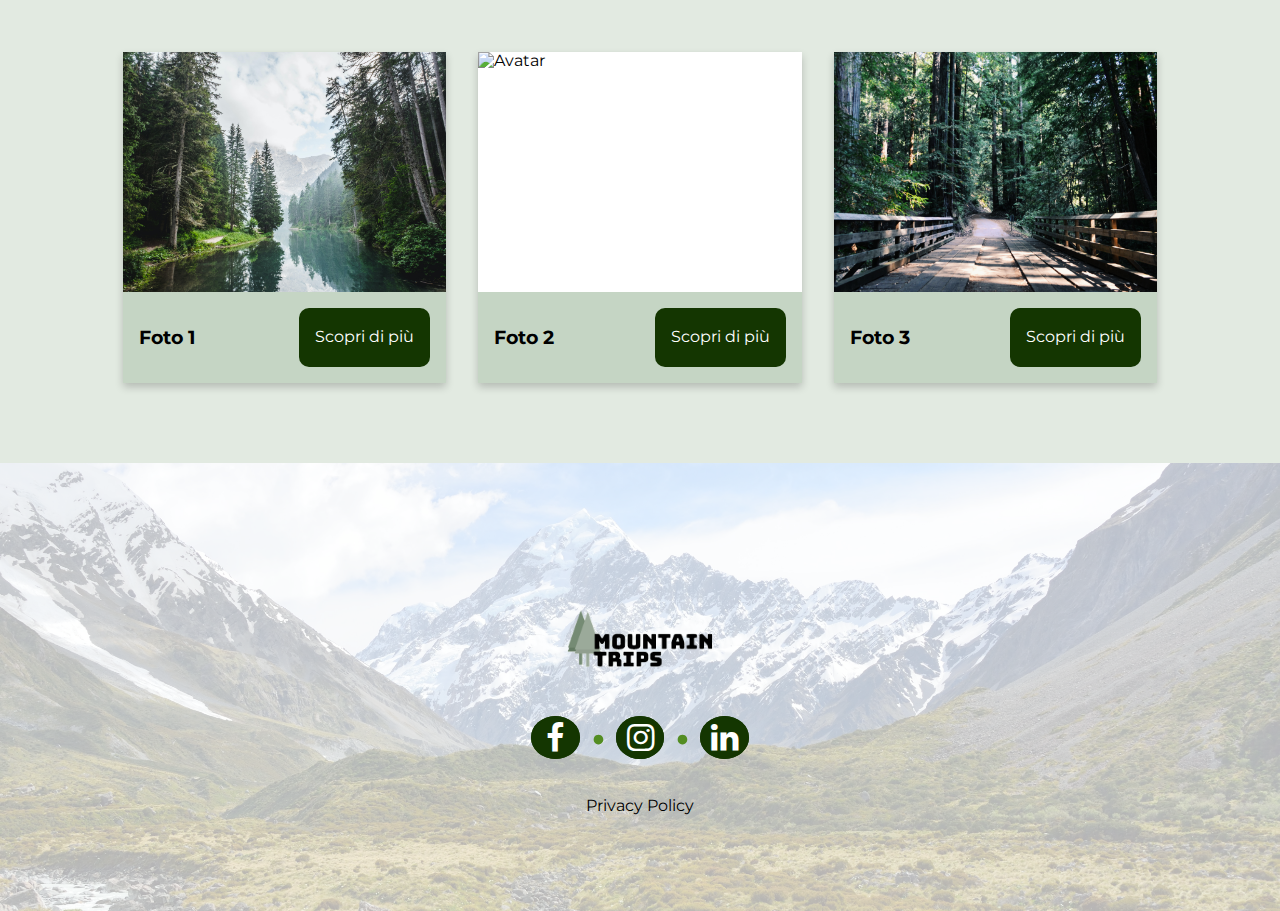
==== commit ce761efd: "fine componenti" ====
--- a/index.html
+++ b/index.html
@@ -4,7 +4,7 @@
         <meta charset="UTF-8">
         <meta http-equiv="X-UA-Compatible" content="IE=edge">
         <meta name="viewport" content="width=device-width, initial-scale=1.0">
-        <title>Mountain trips</title>
+        <title>Mountain Trips</title>
 
         <!-- Font -->
         <link rel="stylesheet" href="assets/fonts/montserrat/stylesheet.css">
@@ -107,7 +107,7 @@
                         <div class="card-box card-box-small">
                             <img src="assets/images/main-image.jpg" alt="Avatar" class="avatar">
                             <div class="card-content">
-                                <h4><b>Foto 1</b></h4> 
+                                <h3><b>Foto 1</b></h3> 
                                 <button class="learn-more">Scopri di più</button>
                             </div>
                         </div>
@@ -115,7 +115,7 @@
                         <div class="card-box card-box-small">
                             <img src="assets/images/deric-P3DxOe-OJGA-unsplash.jpg" alt="Avatar" class="avatar">
                             <div class="card-content">
-                                <h4><b>Foto 2</b></h4> 
+                                <h3><b>Foto 2</b></h3> 
                                 <button class="learn-more">Scopri di più</button>
                             </div>
                         </div>
@@ -123,7 +123,7 @@
                         <div class="card-box card-box-small">
                             <img src="assets/images/amos-gwa-IrGYJPF0JS0-unsplash.jpg" alt="Avatar" class="avatar">
                             <div class="card-content">
-                                <h4><b>Foto 3</b></h4> 
+                                <h3><b>Foto 3</b></h3> 
                                 <button class="learn-more">Scopri di più</button>
                             </div>
                         </div>
--- a/assets/css/style.css
+++ b/assets/css/style.css
@@ -1,6 +1,7 @@
 html,
 body {
     font-family: "Montserrat", sans-serif;
+    scroll-behavior: smooth;
 }
 
 /* START - Utility classes */
@@ -75,7 +76,7 @@
 }
 
 .main-nav ul li a:hover {
-    color: rgb(133, 40, 22);
+    color: #245501;
 }
 /* END - main menu e main nav */
 
@@ -232,13 +233,12 @@
     text-align: center;
     padding: 0.5em 1em;
     color: #fff !important;
-    font-size: 1.5em;
     border-radius: 50%;
-    background-color: #2C4C40 !important;
+    background-color: #143601 !important;
 }
 
 .slider-button:hover {
-    background-color: #29675B !important;
+    background-color: #245501 !important;
 }
 
 
@@ -255,7 +255,7 @@
 .card-content {
     position: relative;
     z-index: 1;
-    background: #ffffff;
+    background: rgb(197, 213, 196);
     padding: 1em;
     margin: 0;
     width: calc(100% - 2em);
@@ -277,8 +277,44 @@
 }
 
 .learn-more {
-    /* display: flex; */
-}
+    border-radius: 10px;
+    background-color: #143601;
+    border: none;
+    color: #FFFFFF;
+    text-align: center;
+    font-size: 1em;
+    padding: 1em;
+    width: auto;
+    transition: all 0.5s;
+    cursor: pointer;
+}
+
+.learn-more:after {
+    content: '»';
+    position: absolute;
+    opacity: 0;
+    top: 0;
+    right: -2em;
+    transition: 0.5s;
+    background-color: #fff;
+}
+
+.learn-more:hover {
+    padding-right: 2em;
+    opacity: 1;
+    right: 0;
+}
+
+/* .flip-card-front {
+    background-color: #dcd060;
+    color: black;
+}
+  
+.flip-card-back {
+    background-color: #61639e;
+    color: white;
+    transform: rotateY(180deg);
+} */
 
 .card-box, .card-box-small {
     overflow: hidden;
@@ -370,7 +406,7 @@
     margin: auto;
     display: inline-block;
     height: 5px;
-    color: #43481D;
+    color: #538D22;
 }
 
 .site-footer-content ul li {
@@ -379,7 +415,7 @@
 }
 
 .site-footer-content ul li:hover {
-    color: rgb(133, 40, 22);
+    color: #245501;
 }
 
 [class*="icon"] {
@@ -387,13 +423,13 @@
 }
 
 .icon-border {
-    background-color: #2C4C40;
+    background-color: #143601;
     border-radius: 50%;
-    border: 2px solid #2C4C40;
+    border: 2px solid #143601;
 } 
 
 .icon-border:hover {
-    background-color: #29675B;
+    background-color: #245501;
 }
 /* [class|="col"] {
 
@@ -469,4 +505,11 @@
                 flex: 0 0 calc((100%/12)*4 - 2em);
     }
 }
+
+@media screen and (min-width: 1224px) {
+    .slider-button {
+        font-size: 1.5em;
+        margin: 0 10em;
+    }
+}
 /* END - responsive */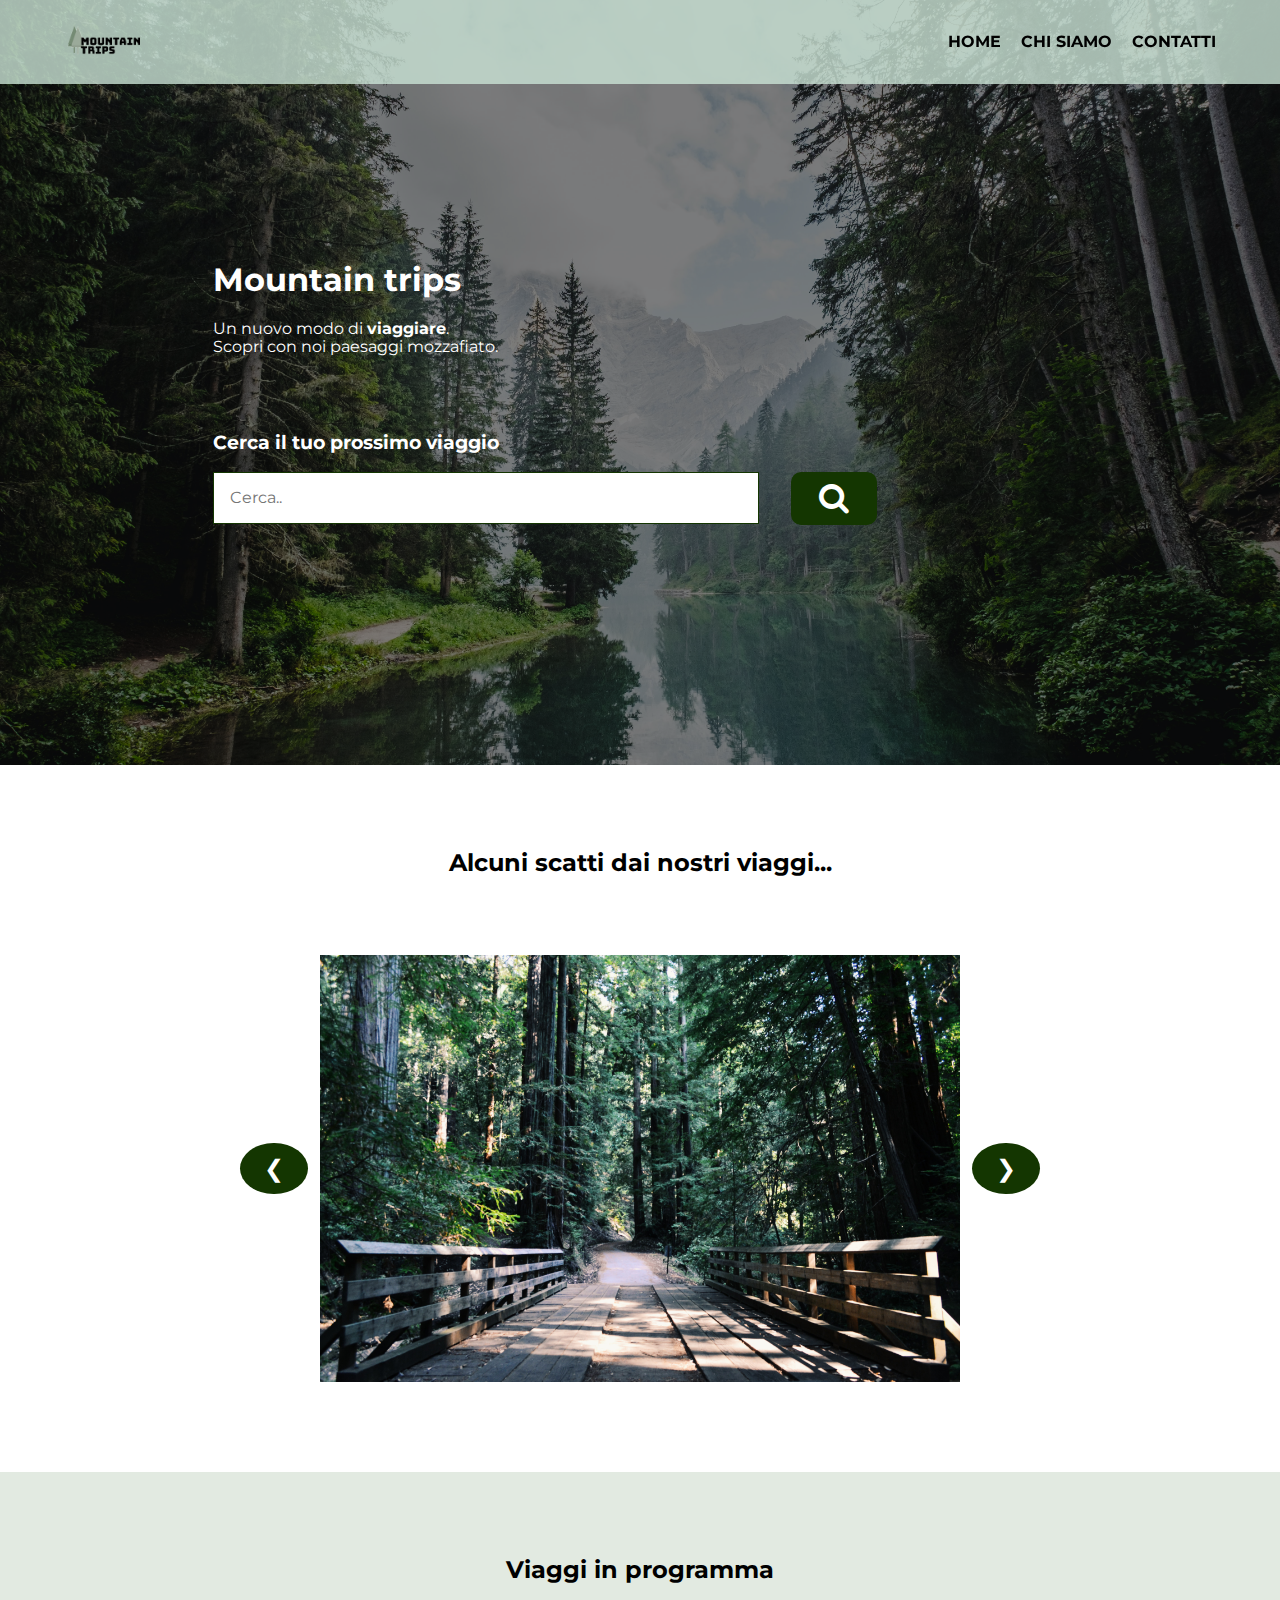
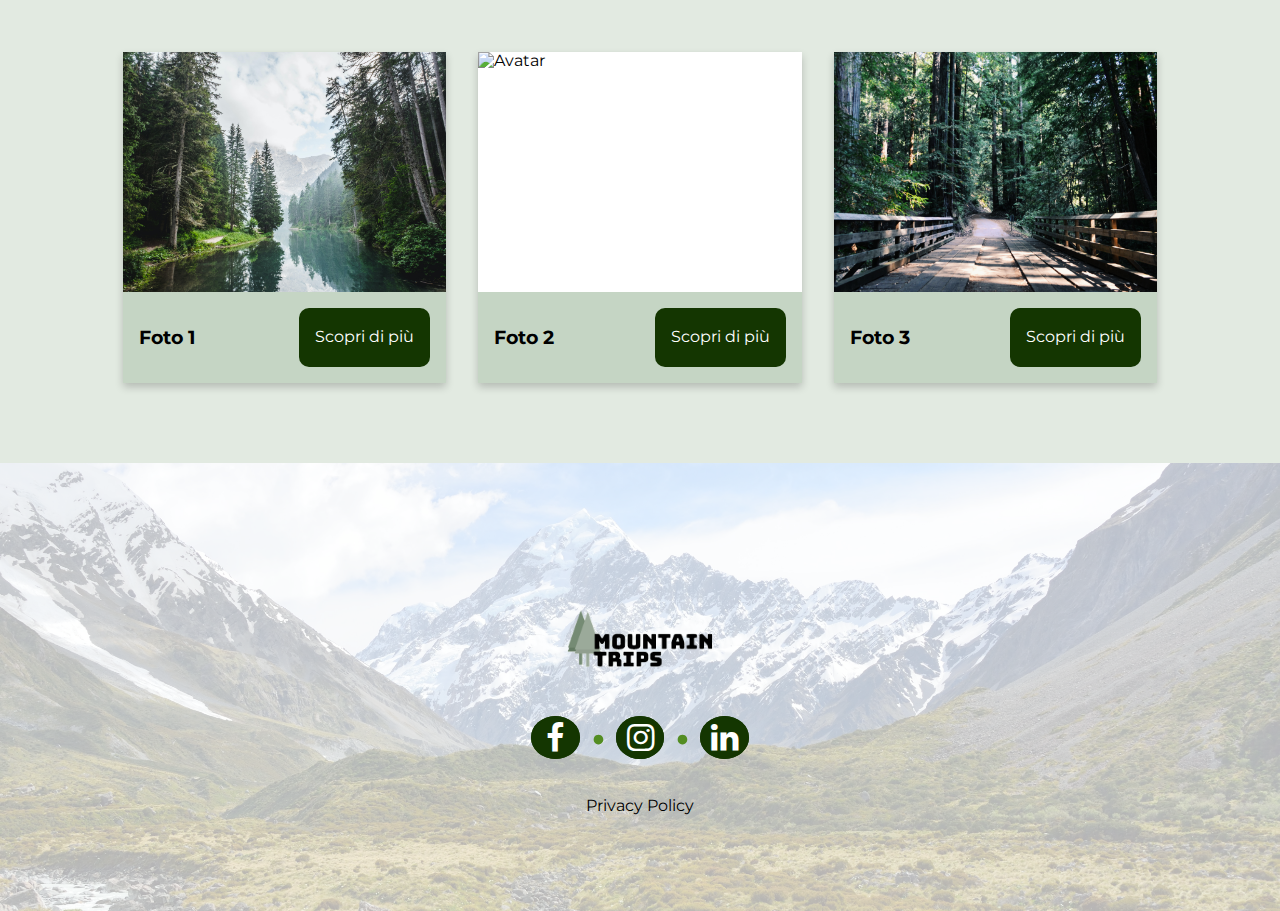
==== commit 5343890d: "search bar" ====
--- a/index.html
+++ b/index.html
@@ -76,8 +76,17 @@
 						<p>Un nuovo modo di <strong>viaggiare</strong>.
                             <br>Scopri con noi paesaggi mozzafiato.
                         </p>
-                    </div>
+
+                        <div class="search-box">
+                            <h3 class="search-title">Cerca il tuo prossimo viaggio</h3>
+                            <form class="search-form" action="/action_page.php">
+                                <input type="text" placeholder="Cerca.." name="search">
+                                <button type="submit"><i class="icon-search"></i></button>
+                            </form>
+                        </div>
+                    </div>  
                 </div>
+
             </div>
 
             <div class="main-section">
--- a/assets/fonts/iconfont/css/fontello.css
+++ b/assets/fonts/iconfont/css/fontello.css
@@ -1,11 +1,11 @@
 @font-face {
   font-family: 'fontello';
-  src: url('../font/fontello.eot?14628681');
-  src: url('../font/fontello.eot?14628681#iefix') format('embedded-opentype'),
-       url('../font/fontello.woff2?14628681') format('woff2'),
-       url('../font/fontello.woff?14628681') format('woff'),
-       url('../font/fontello.ttf?14628681') format('truetype'),
-       url('../font/fontello.svg?14628681#fontello') format('svg');
+  src: url('../font/fontello.eot?1524985');
+  src: url('../font/fontello.eot?1524985#iefix') format('embedded-opentype'),
+       url('../font/fontello.woff2?1524985') format('woff2'),
+       url('../font/fontello.woff?1524985') format('woff'),
+       url('../font/fontello.ttf?1524985') format('truetype'),
+       url('../font/fontello.svg?1524985#fontello') format('svg');
   font-weight: normal;
   font-style: normal;
 }
@@ -15,7 +15,7 @@
 @media screen and (-webkit-min-device-pixel-ratio:0) {
   @font-face {
     font-family: 'fontello';
-    src: url('../font/fontello.svg?14628681#fontello') format('svg');
+    src: url('../font/fontello.svg?1524985#fontello') format('svg');
   }
 }
 */
@@ -54,6 +54,7 @@
   /* text-shadow: 1px 1px 1px rgba(127, 127, 127, 0.3); */
 }
 
+.icon-search:before { content: '\e800'; } /* '' */
 .icon-trash-empty:before { content: '\e801'; } /* '' */
 .icon-facebook:before { content: '\f09a'; } /* '' */
 .icon-linkedin:before { content: '\f0e1'; } /* '' */
--- a/assets/css/style.css
+++ b/assets/css/style.css
@@ -158,6 +158,41 @@
     position: relative;
     z-index: 1;
     color: #ffffff;
+}
+
+
+.search-box{
+    padding-top: 2.5em;
+    width: 80%;
+}
+
+.search-title {
+    color: #fff;
+}
+
+form.search-form input[type=text] {
+    padding: 1em;
+    font-size: 1em;
+    border: 1px solid #143601;
+    float: left;
+    width: 60%;
+    background: #fff;
+}
+  
+form.search-form button {
+    width: 10%;
+    border-radius: 10px;
+    background-color: #143601;
+    border: none;
+    color: #fff;
+    text-align: center;
+    font-size: 1em;
+    padding: 0.5em;
+    margin-left: 2em;
+}
+  
+form.search-form button:hover {
+    background: #245501;
 }
 
 .image-cover {
@@ -506,6 +541,24 @@
     }
 }
 
+@media screen and (max-width: 991px) {
+    .search-box{
+        width: 100%;
+    }
+    
+    form.search-form input[type=text] {
+        padding: .75em;
+        width: 70%;
+    }
+      
+    form.search-form button {
+        width: 20%;
+        font-size: .75em;
+        padding: 1em;
+        margin-left: 0;
+    }
+}
+
 @media screen and (min-width: 1224px) {
     .slider-button {
         font-size: 1.5em;
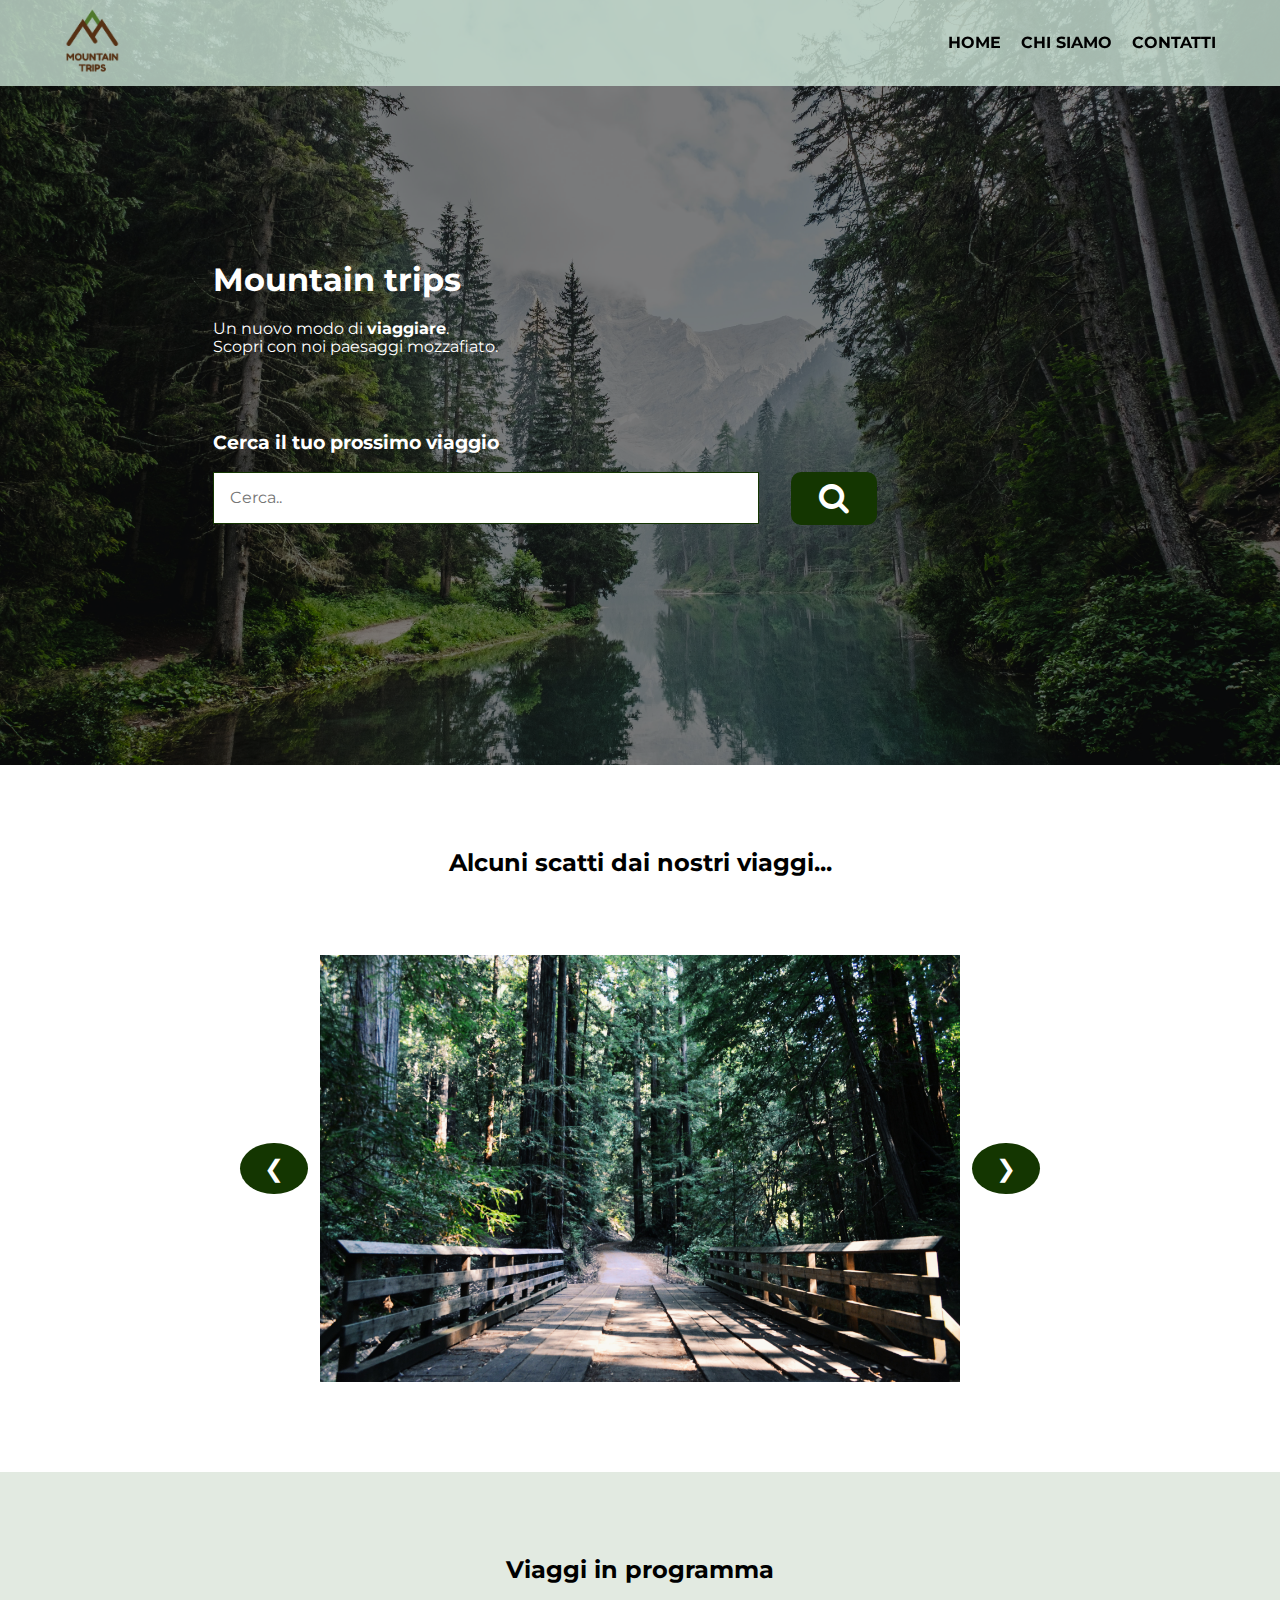
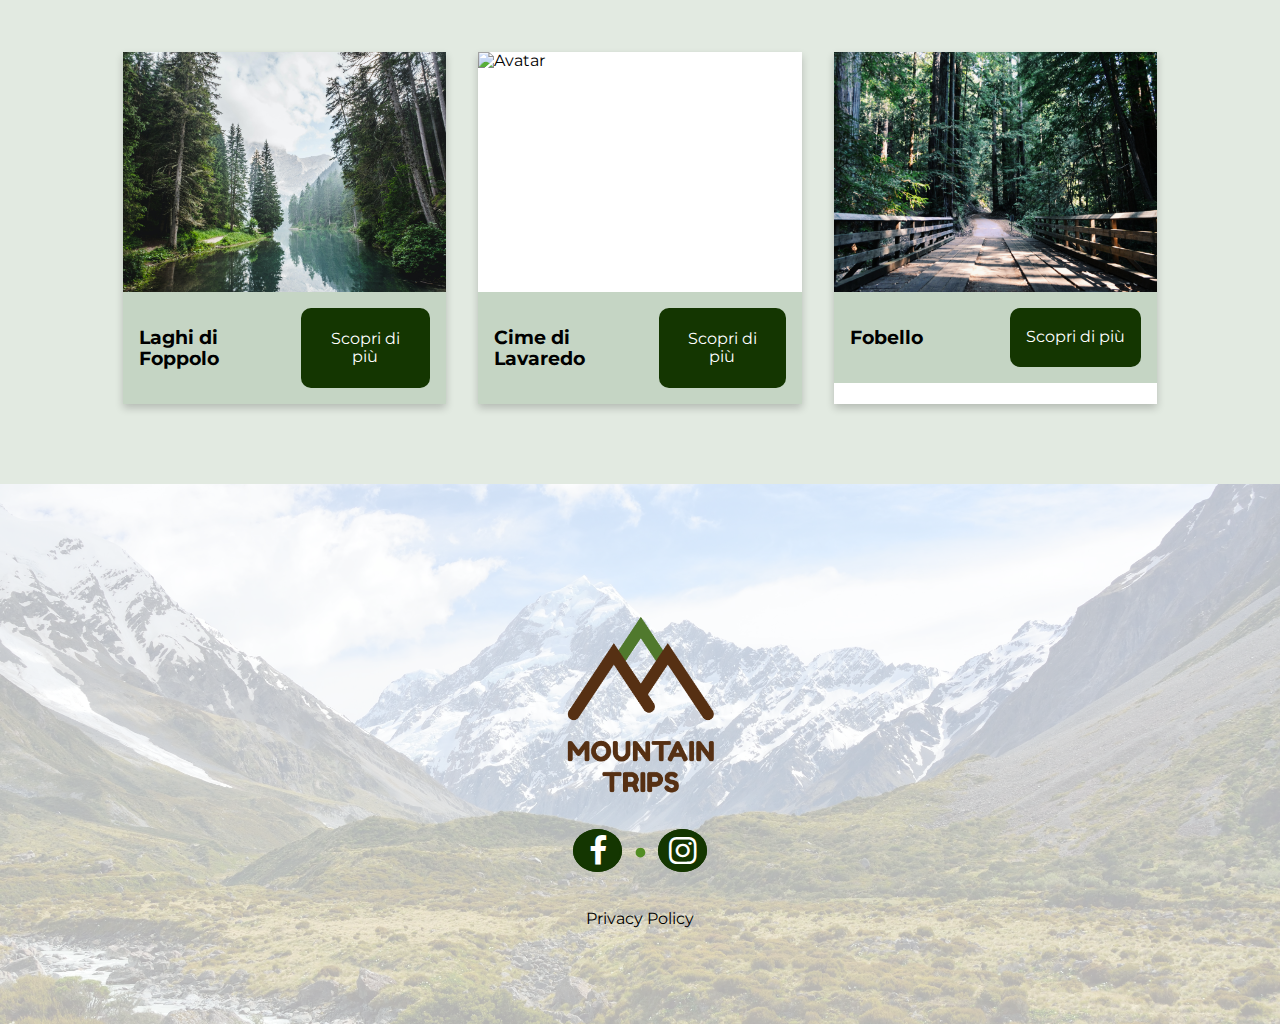
==== commit 7f0d4425: "for new brand" ====
--- a/index.html
+++ b/index.html
@@ -18,7 +18,7 @@
         <link rel="stylesheet" href="assets/css/style.css">
 
         <!-- Favicon -->
-        <link rel="apple-touch-icon" sizes="57x57" href="assets/images/favicon/apple-icon-57x57.png">
+        <!-- <link rel="apple-touch-icon" sizes="57x57" href="assets/images/favicon/apple-icon-57x57.png">
         <link rel="apple-touch-icon" sizes="60x60" href="assets/images/favicon/apple-icon-60x60.png">
         <link rel="apple-touch-icon" sizes="72x72" href="assets/images/favicon/apple-icon-72x72.png">
         <link rel="apple-touch-icon" sizes="76x76" href="assets/images/favicon/apple-icon-76x76.png">
@@ -31,11 +31,11 @@
         <link rel="icon" type="image/png" sizes="32x32" href="assets/images/favicon/favicon-32x32.png">
         <link rel="icon" type="image/png" sizes="96x96" href="assets/images/favicon/favicon-96x96.png">
         <link rel="icon" type="image/png" sizes="16x16" href="assets/images/favicon/favicon-16x16.png">
-        <!-- Commentato perchè dava problemi -->
-        <!-- <link rel="manifest" href="/manifest.json"> -->
+         Commentato perchè dava problemi
+        <link rel="manifest" href="/manifest.json"> 
         <meta name="msapplication-TileColor" content="#ffffff">
         <meta name="msapplication-TileImage" content="/ms-icon-144x144.png">
-        <meta name="theme-color" content="#ffffff">
+        <meta name="theme-color" content="#ffffff"> -->
     </head>
     <body>
         <header class="main-menu">
@@ -116,7 +116,7 @@
                         <div class="card-box card-box-small">
                             <img src="assets/images/main-image.jpg" alt="Avatar" class="avatar">
                             <div class="card-content">
-                                <h3><b>Foto 1</b></h3> 
+                                <h3><b>Laghi di Foppolo</b></h3> 
                                 <button class="learn-more">Scopri di più</button>
                             </div>
                         </div>
@@ -124,7 +124,7 @@
                         <div class="card-box card-box-small">
                             <img src="assets/images/deric-P3DxOe-OJGA-unsplash.jpg" alt="Avatar" class="avatar">
                             <div class="card-content">
-                                <h3><b>Foto 2</b></h3> 
+                                <h3><b>Cime di Lavaredo</b></h3> 
                                 <button class="learn-more">Scopri di più</button>
                             </div>
                         </div>
@@ -132,7 +132,7 @@
                         <div class="card-box card-box-small">
                             <img src="assets/images/amos-gwa-IrGYJPF0JS0-unsplash.jpg" alt="Avatar" class="avatar">
                             <div class="card-content">
-                                <h3><b>Foto 3</b></h3> 
+                                <h3><b>Fobello</b></h3> 
                                 <button class="learn-more">Scopri di più</button>
                             </div>
                         </div>
@@ -156,9 +156,9 @@
                     <li>
                         <a href="#" title="Instagram"><span class="icon-border color-white icon-instagram"></span></a>
                     </li>
-                    <li>
+                    <!-- <li>
                         <a href="#" title="Linkedin"><span class="icon-border color-white icon-linkedin"></span></a>
-                    </li>
+                    </li> -->
                 </ul>
 
                 <div class="color-white text-decoration-none">
--- a/assets/css/style.css
+++ b/assets/css/style.css
@@ -92,7 +92,8 @@
 }
 
 .logo {
-    max-width: 5em;
+    max-width: 3.5em;
+    padding: .5em 0;
 }
 
 /* .logo-wrapper{
@@ -419,7 +420,8 @@
 
 .site-logo-img {
     display: block;
-    max-width: 6em;
+    max-width: 5em;
+    padding: 2em 0;
 }
 
 .site-footer-content > *:not(:last-child) {
